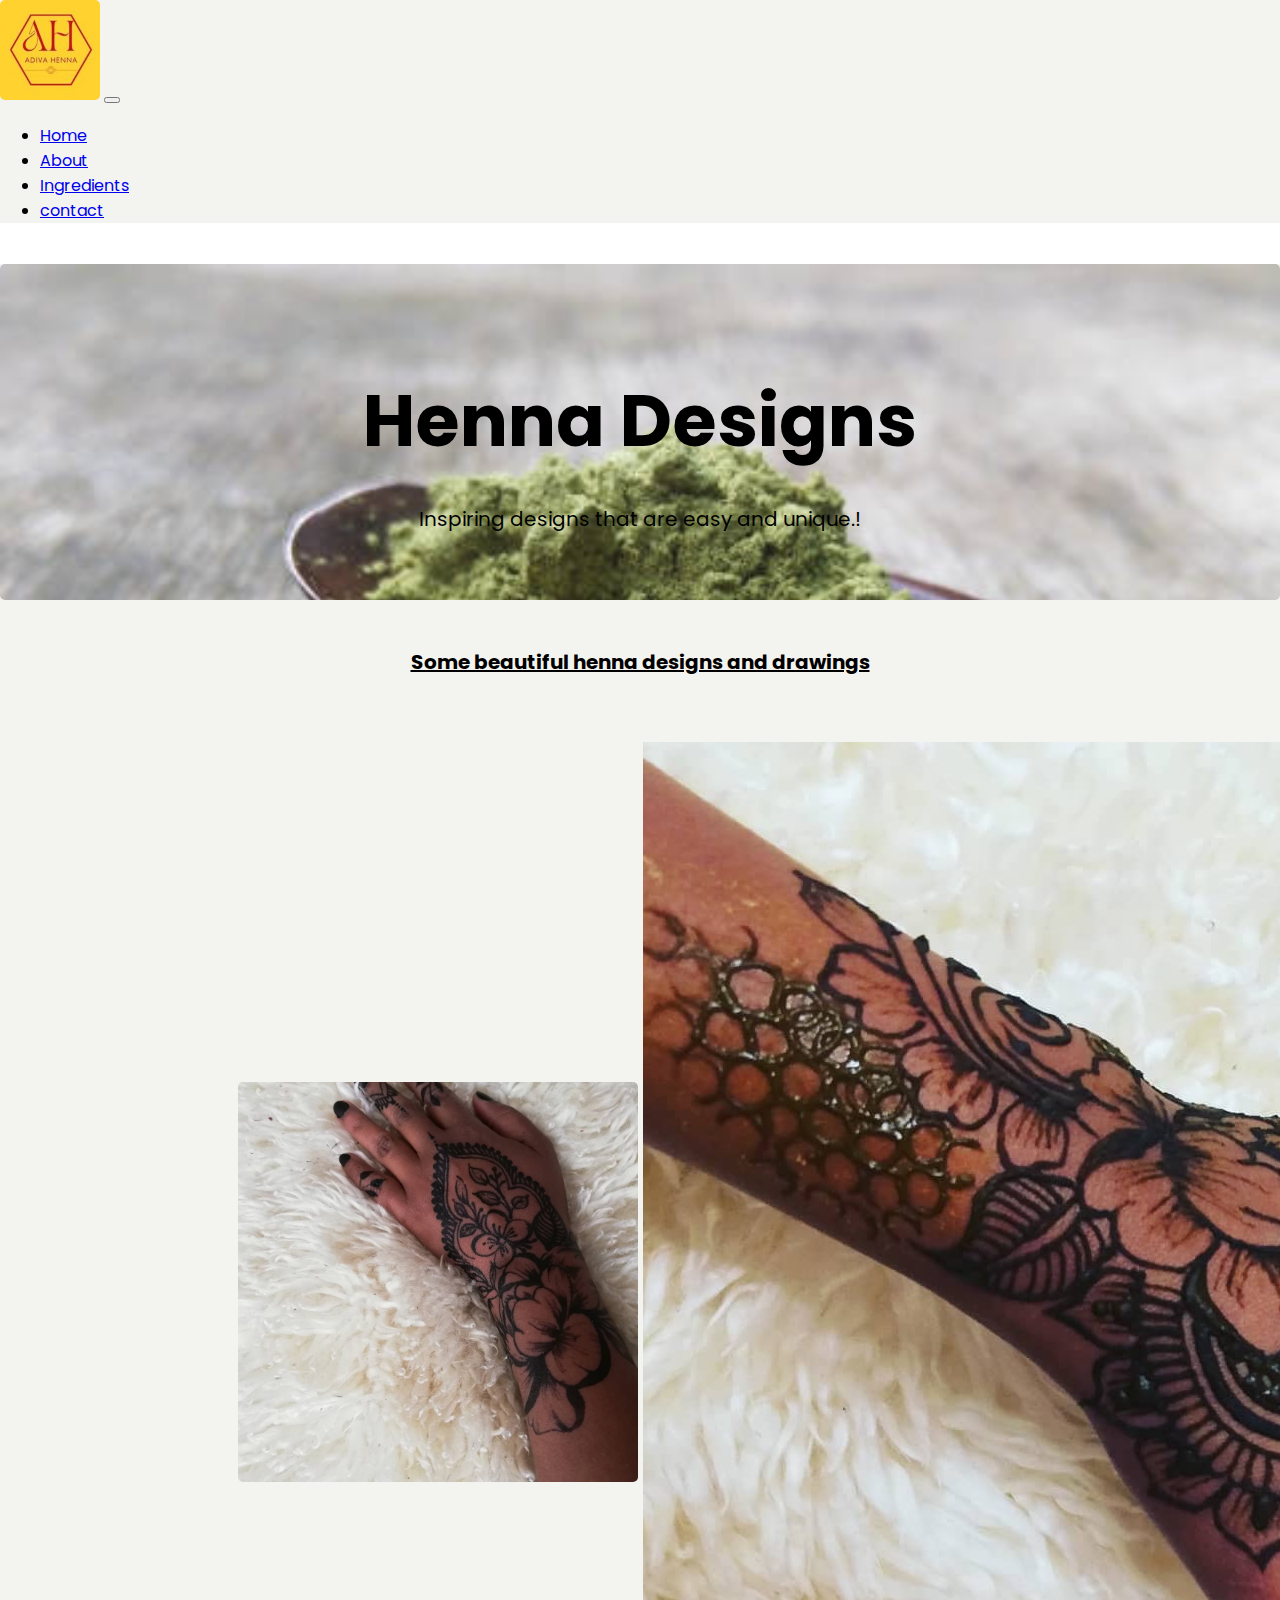
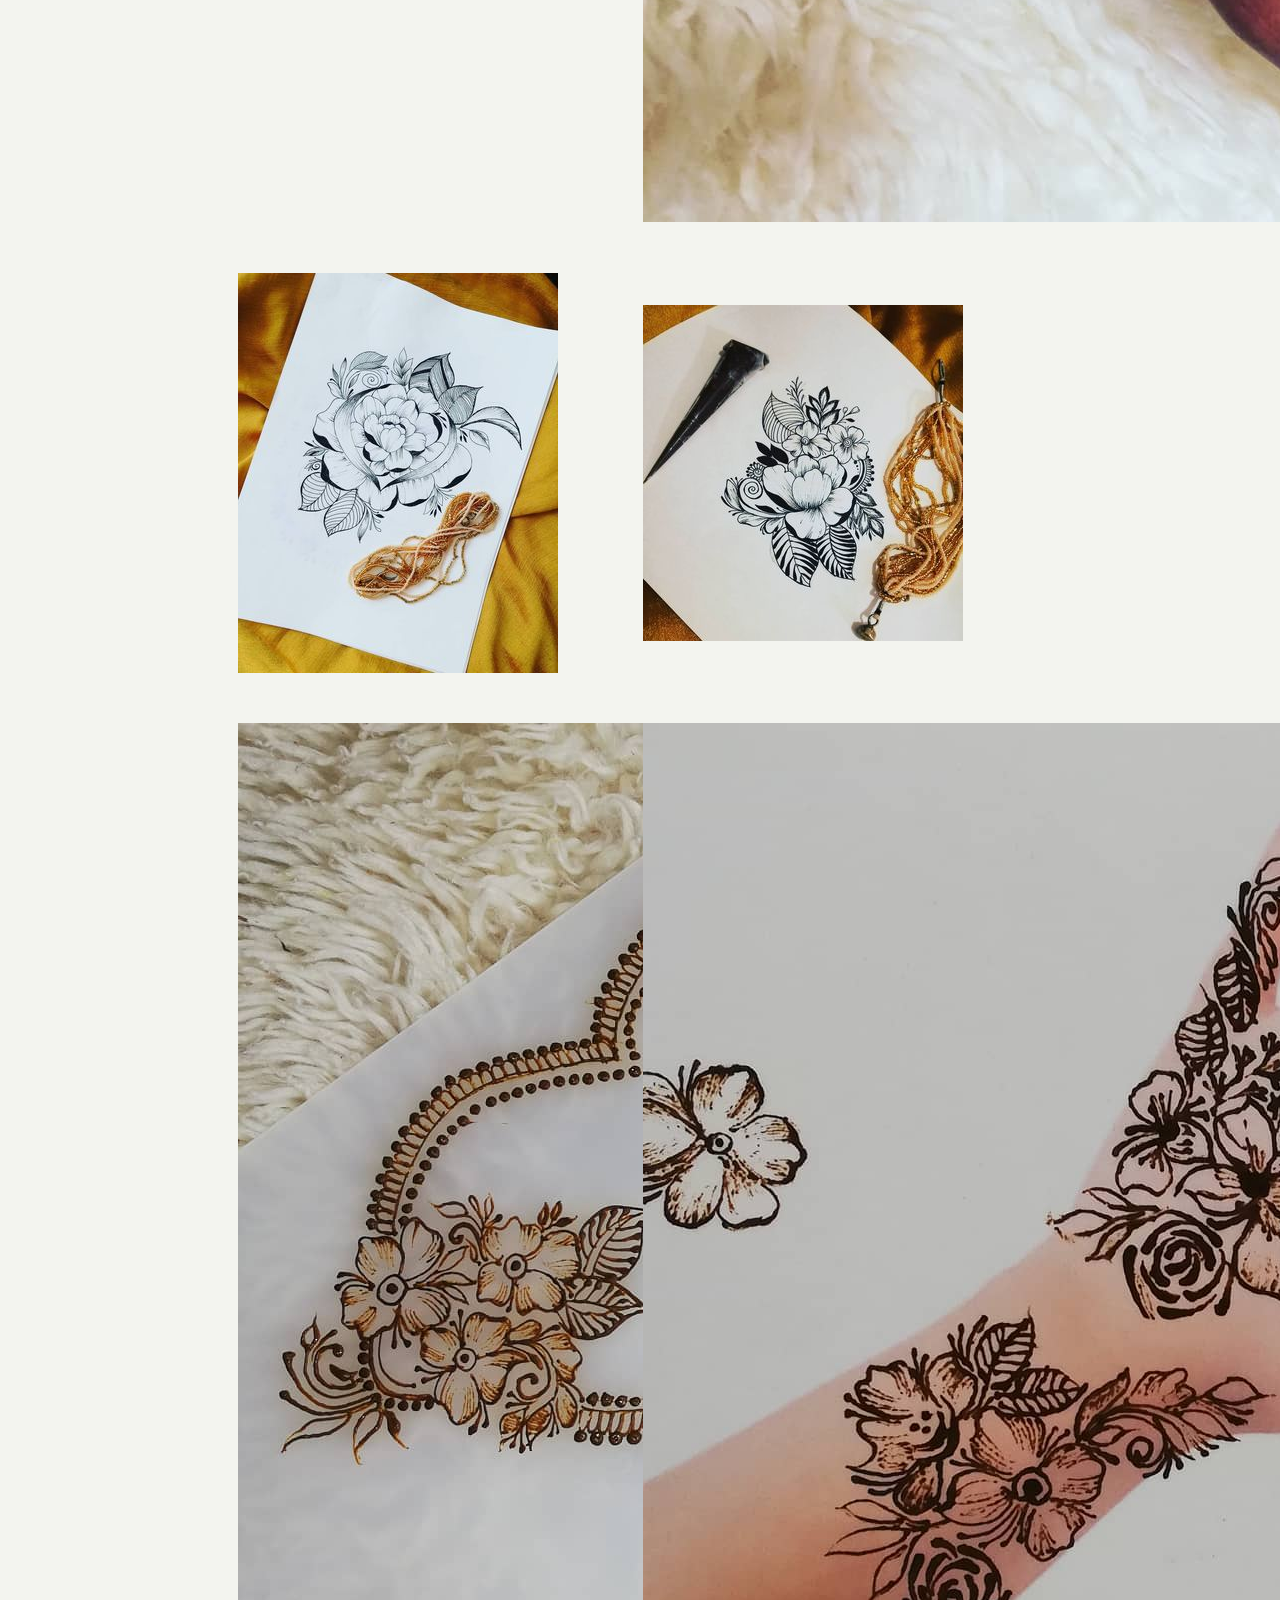
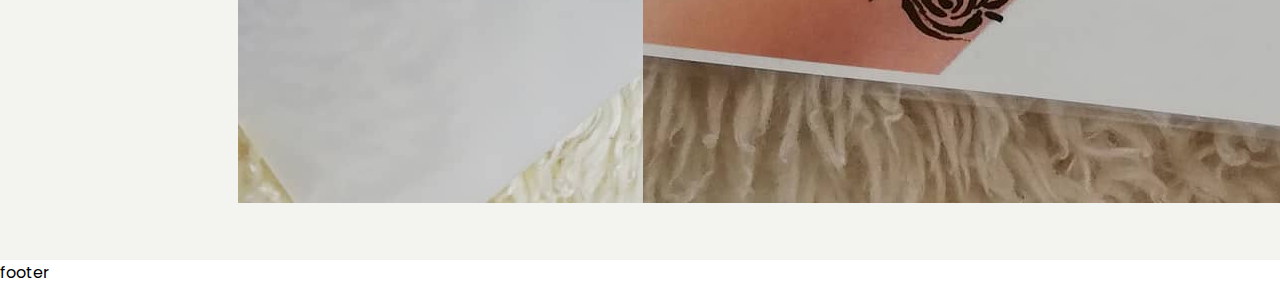
==== index.html @ 43fd9ba5 "added css" ====
<!DOCTYPE html>
<html lang="en">
  <head>
    <meta charset="UTF-8" />
    <meta name="description" content="Adiva Henna, henna artist." />
    <title>Hayat Ahmed henna_hayat</title>
    <link
      href="https://cdn.jsdelivr.net/npm/bootstrap@5.3.2/dist/css/bootstrap.min.css"
      rel="stylesheet"
      integrity="sha384-T3c6CoIi6uLrA9TneNEoa7RxnatzjcDSCmG1MXxSR1GAsXEV/Dwwykc2MPK8M2HN"
      crossorigin="anonymous"
    />
    <script
      src="https://cdn.jsdelivr.net/npm/bootstrap@5.3.2/dist/js/bootstrap.bundle.min.js"
      integrity="sha384-C6RzsynM9kWDrMNeT87bh95OGNyZPhcTNXj1NW7RuBCsyN/o0jlpcV8Qyq46cDfL"
      crossorigin="anonymous"
    ></script>
    <link rel="preconnect" href="https://fonts.googleapis.com" />
    <link rel="preconnect" href="https://fonts.gstatic.com" crossorigin />
    <link
      href="https://fonts.googleapis.com/css2?family=Playfair+Display:wght@700&family=Poppins:wght@500;700&display=swap"
      rel="stylesheet"
    />
    <link rel="stylesheet" href="styles/project.css" />
  </head>

  <body>
    <nav class="navbar navbar-expand-lg navbar-green">
      <div class="container-fluid">
        <a class="navbar-brand" href="#"
          ><img src="images/logo.jpeg" alt="" class="logo"
        /></a>
        <button
          class="navbar-toggler"
          type="button"
          data-bs-toggle="collapse"
          data-bs-target="#navbarNav"
          aria-controls="navbarNav"
          aria-expanded="false"
          aria-label="Toggle navigation"
        >
          <span class="navbar-toggler-icon"></span>
        </button>
        <div class="collapse navbar-collapse" id="navbarNav">
          <ul class="navbar-nav">
            <li class="nav-item">
              <a class="nav-link active" aria-current="page" href="index.html"
                >Home</a
              >
            </li>
            <li class="nav-item">
              <a class="nav-link" href="about.html">About</a>
            </li>
            <li class="nav-item">
              <a class="nav-link" href="ingredients.html">Ingredients</a>
            </li>
            <li class="nav-item">
              <a class="nav-link" href="contact.html">contact</a>
            </li>
          </ul>
        </div>
      </div>
    </nav>
    <br />
    <div class="container-fluid">
      <div class="plant">
        <h1>Henna Designs</h1>
        <p class="mb-3">Inspiring designs that are easy and unique.!</p>
      </div>
      <h2>Some beautiful henna designs and drawings</h2>
      <div class="row">
        <div class="section">
          <div class="col">
            <h3>
              <img
                src="images/henna-design1.jpeg"
                class="img-fluid rounded shadow-sm p-2 border"
                alt="design-1"
              />
            </h3>
          </div>
          <div class="col-sm-6 mb-3">
            <h3>
              <img
                src="images/henna-design3.jpeg"
                class="img-fluid rounded shadow-sm p-2 border"
                alt="design-2"
              />
            </h3>
          </div>
          <div class="col-sm-6 mb-3">
            <h3>
              <img
                src="images/drawing2.jpeg"
                class="img-fluid rounded shadow-sm p-2 border"
                alt="drawing-2"
              />
            </h3>
          </div>
          <div class="col-sm-6 mb-3">
            <h3>
              <img
                src="images/drawing1.jpeg"
                class="img-fluid rounded shadow-sm p-2 border"
                alt="drawing-1"
              />
            </h3>
          </div>
          <div class="col-sm-6 mb-3">
            <h3>
              <img
                src="images/henna-design2.jpeg"
                class="img-fluid rounded shadow-sm p-2 border"
                alt="design-2"
              />
            </h3>
          </div>
          <div class="col-sm-6 mb-3">
            <h3>
              <img
                src="images/drawing3.jpeg"
                class="img-fluid rounded shadow-sm p-2 border"
                alt="drawing-3"
              />
            </h3>
          </div>
        </div>
      </div>
    </div>
    <footer>footer</footer>
  </body>
</html>
---- styles/project.css ----
body {
  font-family: "poppins", sans-serif;
  margin: 0px;
  padding: 0px;
  background-color: c;
}
.container-fluid {
  width: 100%;
  height: 100%;
  background-color: rgb(243, 244, 239);
}
h1 {
  color: black;
  font-family: "poppins", sans-serif;
  font-weight: 700px;
  font-size: 72px;
  line-height: 98px;
}

h2 {
  font-family: "poppins", sans-serif;
  font-size: 20px;
  text-align: center;
  text-decoration: underline;
  padding-top: 30px;
}
.plant p {
  font-family: "poppins", sans-serif;
  font-size: 20px;
  font-weight: normal;
  line-height: 2px;
}

.plant {
  background-image: url(../images/henna-powder.jpeg);
  background-repeat: no-repeat;
  background-size: 1440px;
  border-radius: 5px;
  text-align: center;
  padding-top: 60px;
  padding-bottom: 60px;
  width: 100%;
  height: 100%;
}

.section {
  display: grid;
  align-items: center;
  justify-content: center;
  padding-top: 30px;
  padding-bottom: 30px;
  grid-gap: 5px;
  grid-template-columns: 400px 400px;
}
.section .col {
  grid-gap: 5px;
}

.section .col img {
  width: 100%;
  height: 100%;
  background-size: cover;
  border-radius: 5px;
}
.logo {
  max-width: 100px;
  border-radius: 5px;
}
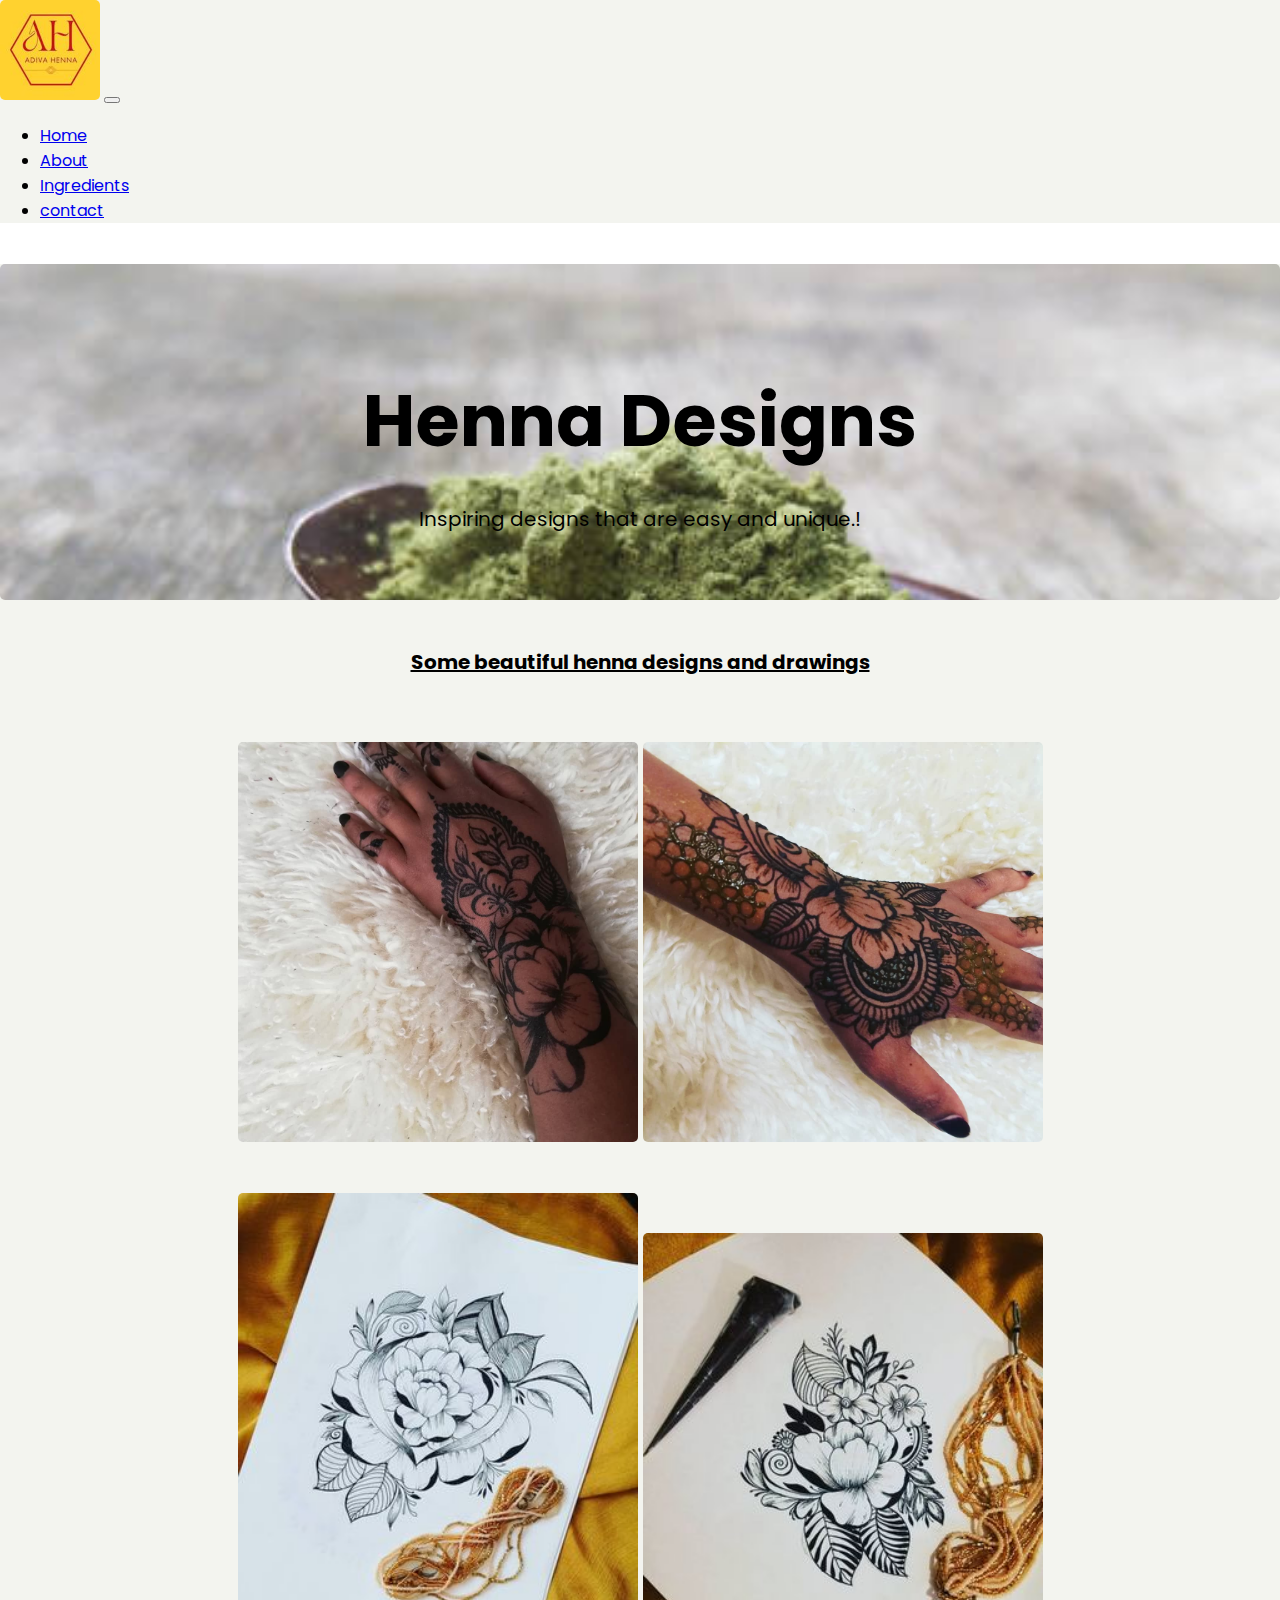
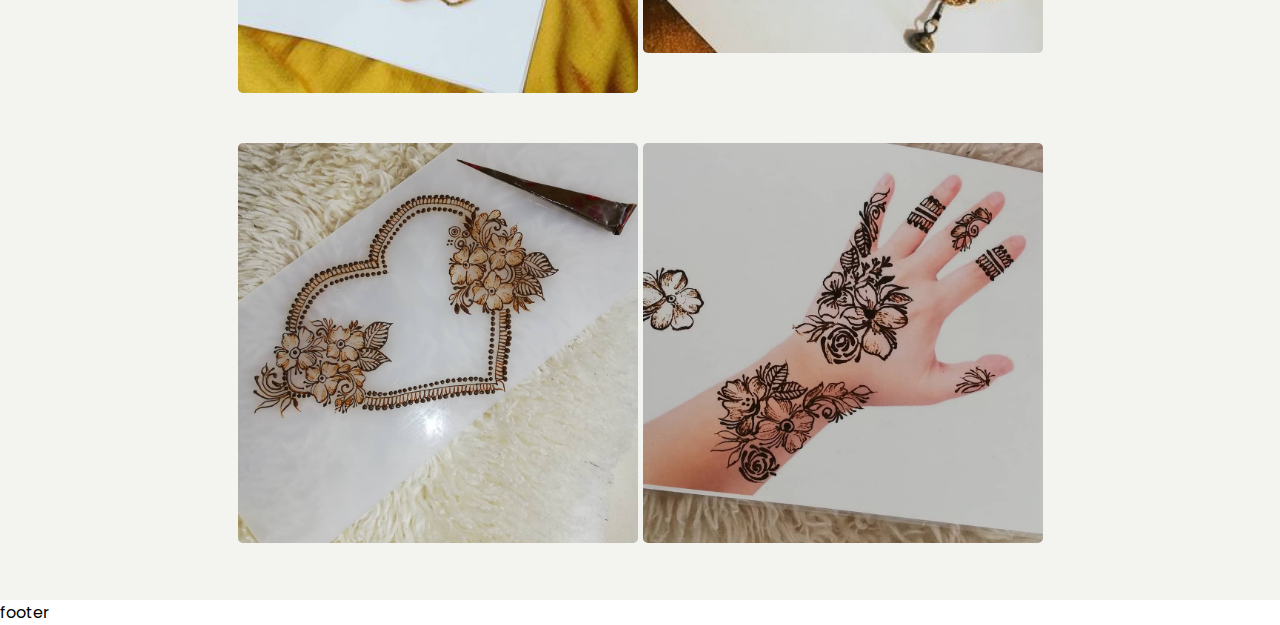
==== commit 37a227b1: "Added image in contact html file" ====
--- a/index.html
+++ b/index.html
@@ -79,7 +79,7 @@
               />
             </h3>
           </div>
-          <div class="col-sm-6 mb-3">
+          <div class="col">
             <h3>
               <img
                 src="images/henna-design3.jpeg"
@@ -88,7 +88,7 @@
               />
             </h3>
           </div>
-          <div class="col-sm-6 mb-3">
+          <div class="col">
             <h3>
               <img
                 src="images/drawing2.jpeg"
@@ -97,7 +97,7 @@
               />
             </h3>
           </div>
-          <div class="col-sm-6 mb-3">
+          <div class="col">
             <h3>
               <img
                 src="images/drawing1.jpeg"
@@ -106,7 +106,7 @@
               />
             </h3>
           </div>
-          <div class="col-sm-6 mb-3">
+          <div class="col">
             <h3>
               <img
                 src="images/henna-design2.jpeg"
@@ -115,7 +115,7 @@
               />
             </h3>
           </div>
-          <div class="col-sm-6 mb-3">
+          <div class="col">
             <h3>
               <img
                 src="images/drawing3.jpeg"
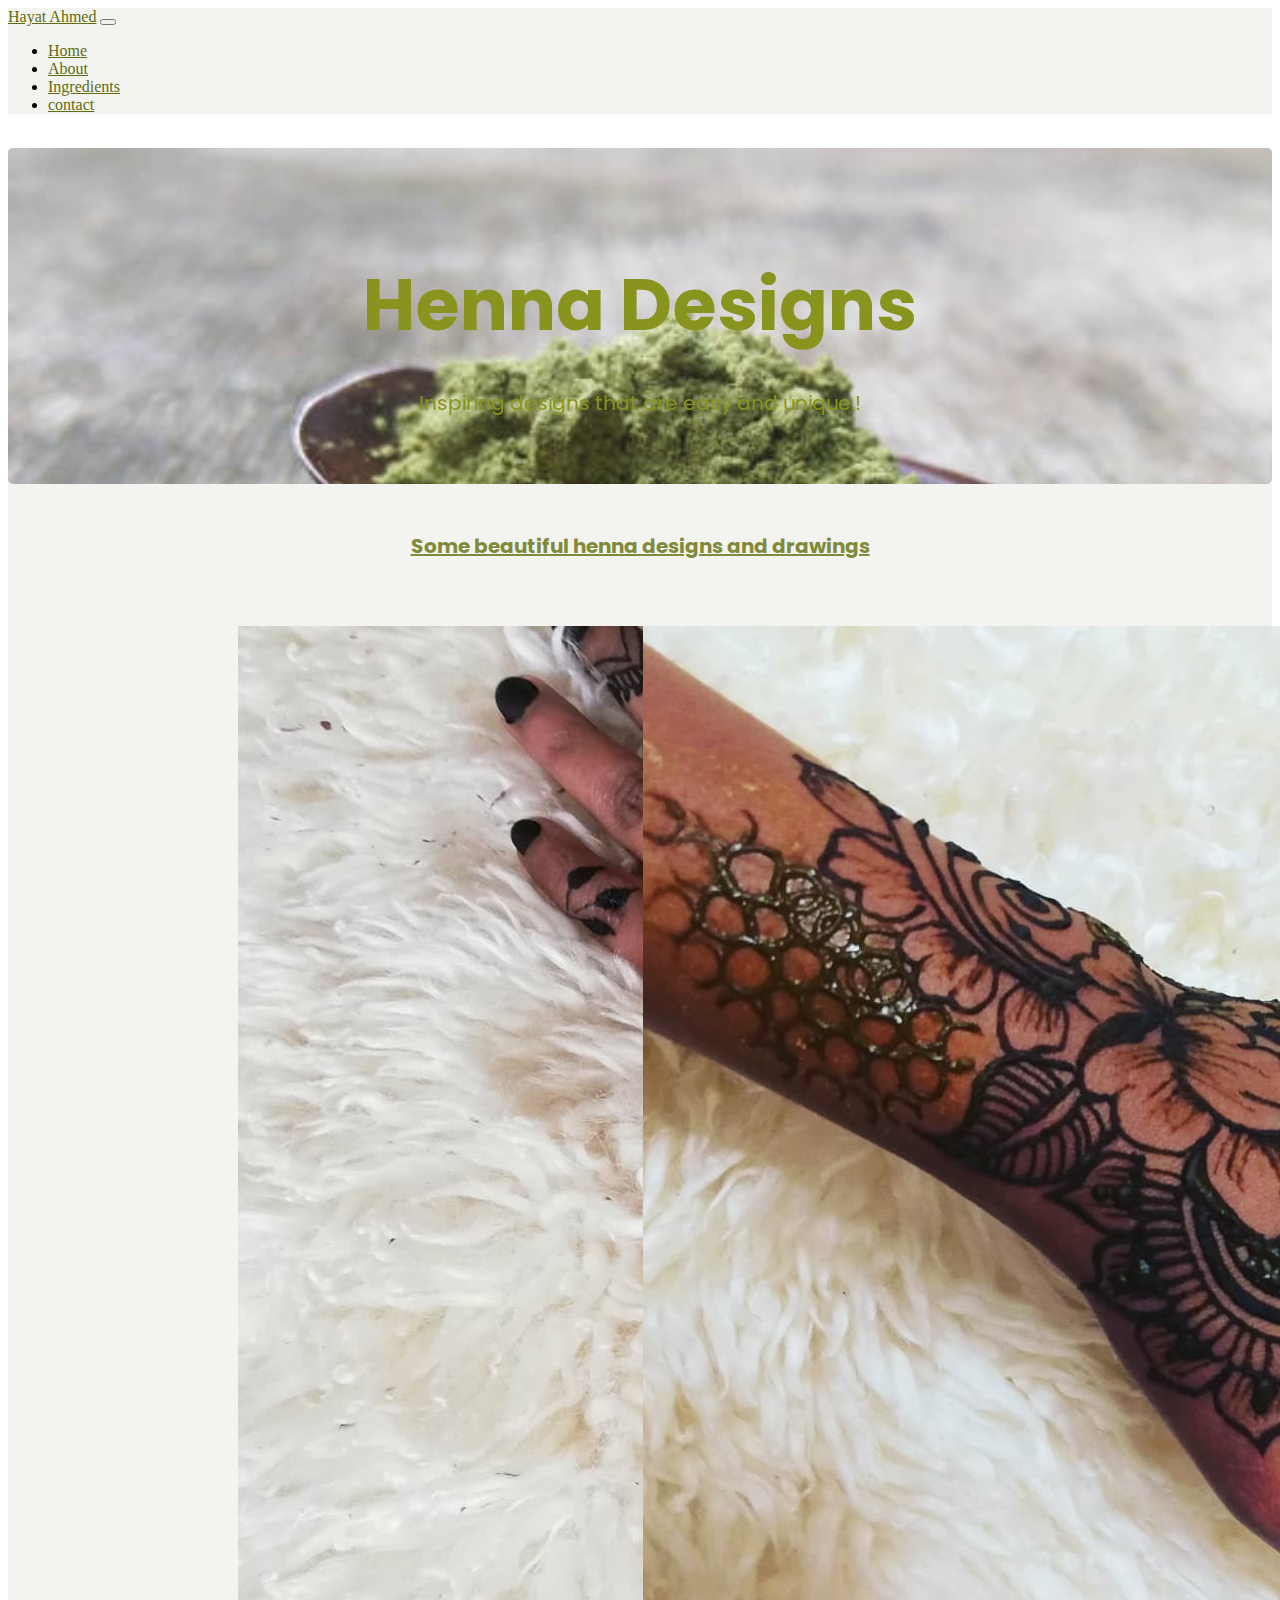
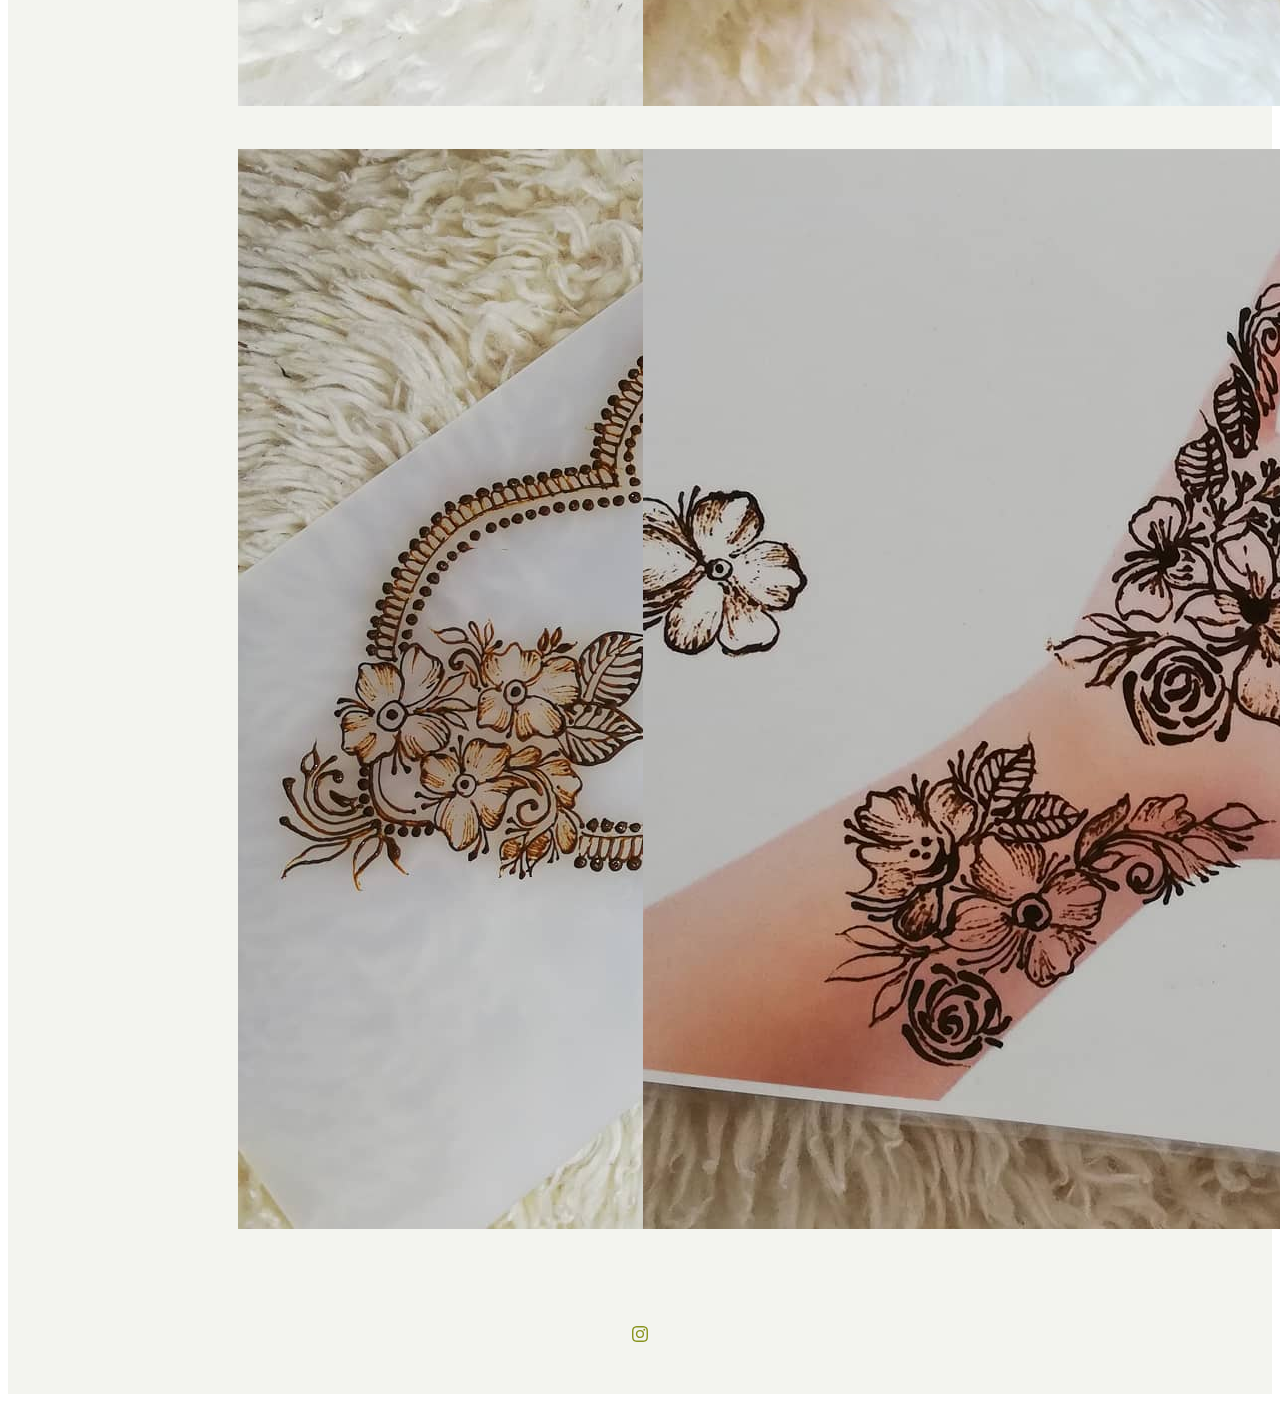
==== commit b3c2ee39: "Added some content and icon. deleted the logo" ====
--- a/index.html
+++ b/index.html
@@ -2,7 +2,7 @@
 <html lang="en">
   <head>
     <meta charset="UTF-8" />
-    <meta name="description" content="Adiva Henna, henna artist." />
+    <meta name="description" content="henna_hayat, henna artist." />
     <title>Hayat Ahmed henna_hayat</title>
     <link
       href="https://cdn.jsdelivr.net/npm/bootstrap@5.3.2/dist/css/bootstrap.min.css"
@@ -25,11 +25,9 @@
   </head>
 
   <body>
-    <nav class="navbar navbar-expand-lg navbar-green">
+    <nav class="navbar navbar-expand-lg bg-body-tertiary">
       <div class="container-fluid">
-        <a class="navbar-brand" href="#"
-          ><img src="images/logo.jpeg" alt="" class="logo"
-        /></a>
+        <a class="navbar-brand text-#606c11" href="#">Hayat Ahmed</a>
         <button
           class="navbar-toggler"
           type="button"
@@ -44,7 +42,10 @@
         <div class="collapse navbar-collapse" id="navbarNav">
           <ul class="navbar-nav">
             <li class="nav-item">
-              <a class="nav-link active" aria-current="page" href="index.html"
+              <a
+                class="nav-link active text-#606c11"
+                aria-current="page"
+                href="index.html"
                 >Home</a
               >
             </li>
@@ -88,24 +89,7 @@
               />
             </h3>
           </div>
-          <div class="col">
-            <h3>
-              <img
-                src="images/drawing2.jpeg"
-                class="img-fluid rounded shadow-sm p-2 border"
-                alt="drawing-2"
-              />
-            </h3>
-          </div>
-          <div class="col">
-            <h3>
-              <img
-                src="images/drawing1.jpeg"
-                class="img-fluid rounded shadow-sm p-2 border"
-                alt="drawing-1"
-              />
-            </h3>
-          </div>
+
           <div class="col">
             <h3>
               <img
@@ -127,6 +111,19 @@
         </div>
       </div>
     </div>
-    <footer>footer</footer>
+    <footer>
+      <svg
+        xmlns="http://www.w3.org/2000/svg"
+        width="16"
+        height="16"
+        fill="currentColor"
+        class="bi bi-instagram"
+        viewBox="0 0 16 16"
+      >
+        <path
+          d="M8 0C5.829 0 5.556.01 4.703.048 3.85.088 3.269.222 2.76.42a3.917 3.917 0 0 0-1.417.923A3.927 3.927 0 0 0 .42 2.76C.222 3.268.087 3.85.048 4.7.01 5.555 0 5.827 0 8.001c0 2.172.01 2.444.048 3.297.04.852.174 1.433.372 1.942.205.526.478.972.923 1.417.444.445.89.719 1.416.923.51.198 1.09.333 1.942.372C5.555 15.99 5.827 16 8 16s2.444-.01 3.298-.048c.851-.04 1.434-.174 1.943-.372a3.916 3.916 0 0 0 1.416-.923c.445-.445.718-.891.923-1.417.197-.509.332-1.09.372-1.942C15.99 10.445 16 10.173 16 8s-.01-2.445-.048-3.299c-.04-.851-.175-1.433-.372-1.941a3.926 3.926 0 0 0-.923-1.417A3.911 3.911 0 0 0 13.24.42c-.51-.198-1.092-.333-1.943-.372C10.443.01 10.172 0 7.998 0h.003zm-.717 1.442h.718c2.136 0 2.389.007 3.232.046.78.035 1.204.166 1.486.275.373.145.64.319.92.599.28.28.453.546.598.92.11.281.24.705.275 1.485.039.843.047 1.096.047 3.231s-.008 2.389-.047 3.232c-.035.78-.166 1.203-.275 1.485a2.47 2.47 0 0 1-.599.919c-.28.28-.546.453-.92.598-.28.11-.704.24-1.485.276-.843.038-1.096.047-3.232.047s-2.39-.009-3.233-.047c-.78-.036-1.203-.166-1.485-.276a2.478 2.478 0 0 1-.92-.598 2.48 2.48 0 0 1-.6-.92c-.109-.281-.24-.705-.275-1.485-.038-.843-.046-1.096-.046-3.233 0-2.136.008-2.388.046-3.231.036-.78.166-1.204.276-1.486.145-.373.319-.64.599-.92.28-.28.546-.453.92-.598.282-.11.705-.24 1.485-.276.738-.034 1.024-.044 2.515-.045v.002zm4.988 1.328a.96.96 0 1 0 0 1.92.96.96 0 0 0 0-1.92zm-4.27 1.122a4.109 4.109 0 1 0 0 8.217 4.109 4.109 0 0 0 0-8.217zm0 1.441a2.667 2.667 0 1 1 0 5.334 2.667 2.667 0 0 1 0-5.334"
+        />
+      </svg>
+    </footer>
   </body>
 </html>
--- a/styles/project.css
+++ b/styles/project.css
@@ -1,16 +1,10 @@
-body {
-  font-family: "poppins", sans-serif;
-  margin: 0px;
-  padding: 0px;
-  background-color: c;
-}
 .container-fluid {
   width: 100%;
   height: 100%;
   background-color: rgb(243, 244, 239);
 }
 h1 {
-  color: black;
+  color: #88941e;
   font-family: "poppins", sans-serif;
   font-weight: 700px;
   font-size: 72px;
@@ -23,12 +17,14 @@
   text-align: center;
   text-decoration: underline;
   padding-top: 30px;
+  color: #808a3b;
 }
 .plant p {
   font-family: "poppins", sans-serif;
   font-size: 20px;
   font-weight: normal;
   line-height: 2px;
+  color: #88941e;
 }
 
 .plant {
@@ -56,13 +52,89 @@
   grid-gap: 5px;
 }
 
-.section .col img {
-  width: 100%;
-  height: 100%;
-  background-size: cover;
-  border-radius: 5px;
+.contact {
+  text-align: center;
+  padding-top: 40px;
+  padding-bottom: 40px;
 }
-.logo {
-  max-width: 100px;
-  border-radius: 5px;
+
+.natural {
+  text-align: center;
+  font-size: 72px;
+  font-weight: 500;
+  font-family: "poppins", sans-serif;
+  line-height: 98px;
 }
+.card {
+  margin: 0 auto;
+  font-family: "poppins", sans-serif;
+}
+.card-title {
+  font-size: 44px;
+  font-weight: 300;
+  color: #606c11;
+  text-align: center;
+  margin-top: 30px;
+  margin-bottom: 30px;
+}
+.card-text {
+  font-size: 13px;
+}
+
+.card-text:last-child {
+  color: #88941e;
+}
+.img-fluid {
+  margin: auto;
+  display: block;
+}
+p {
+  color: #88941e;
+  margin-top: 10px;
+  text-align: center;
+}
+
+.navbar-toggler-icon {
+  color: #606c11;
+}
+.navbar-brand {
+  color: #606c11;
+}
+.navbar-nav .nav-link.active {
+  color: #606c11;
+}
+.email-link {
+  display: flex;
+  justify-content: center;
+  font-size: 28px;
+  text-decoration: none;
+  color: #f28f92;
+}
+
+footer {
+  background-color: rgb(243, 244, 239);
+  padding: 3em;
+  grid-column: 1 / -1;
+  color: #88941e;
+  text-align: center;
+}
+.nav-link {
+  color: #606c11;
+  font-weight: 20px;
+}
+
+@media (max-width: 800px) {
+  h1,
+  h2,
+  h3,
+  p {
+    text-align: center;
+  }
+  p {
+    font-size: 14px;
+  }
+  image {
+    display: block;
+    margin: 0 auto;
+  }
+}
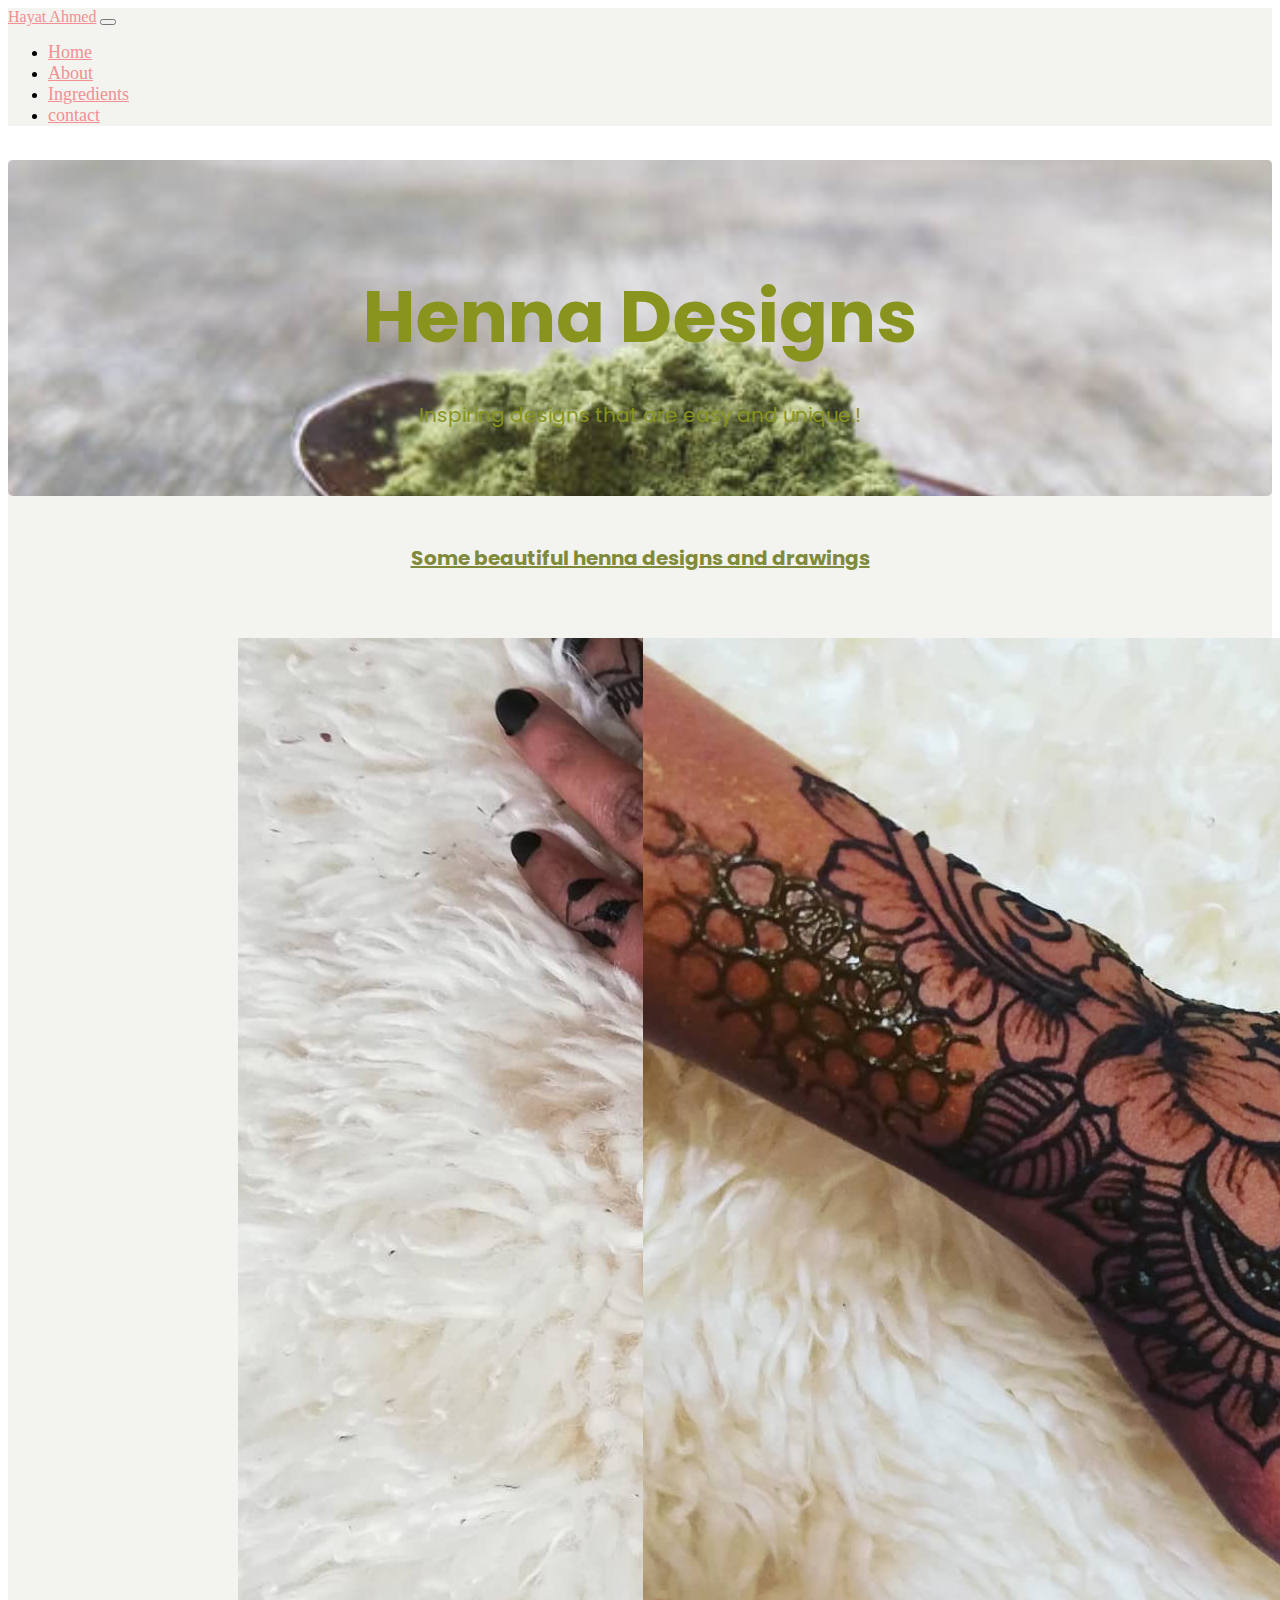
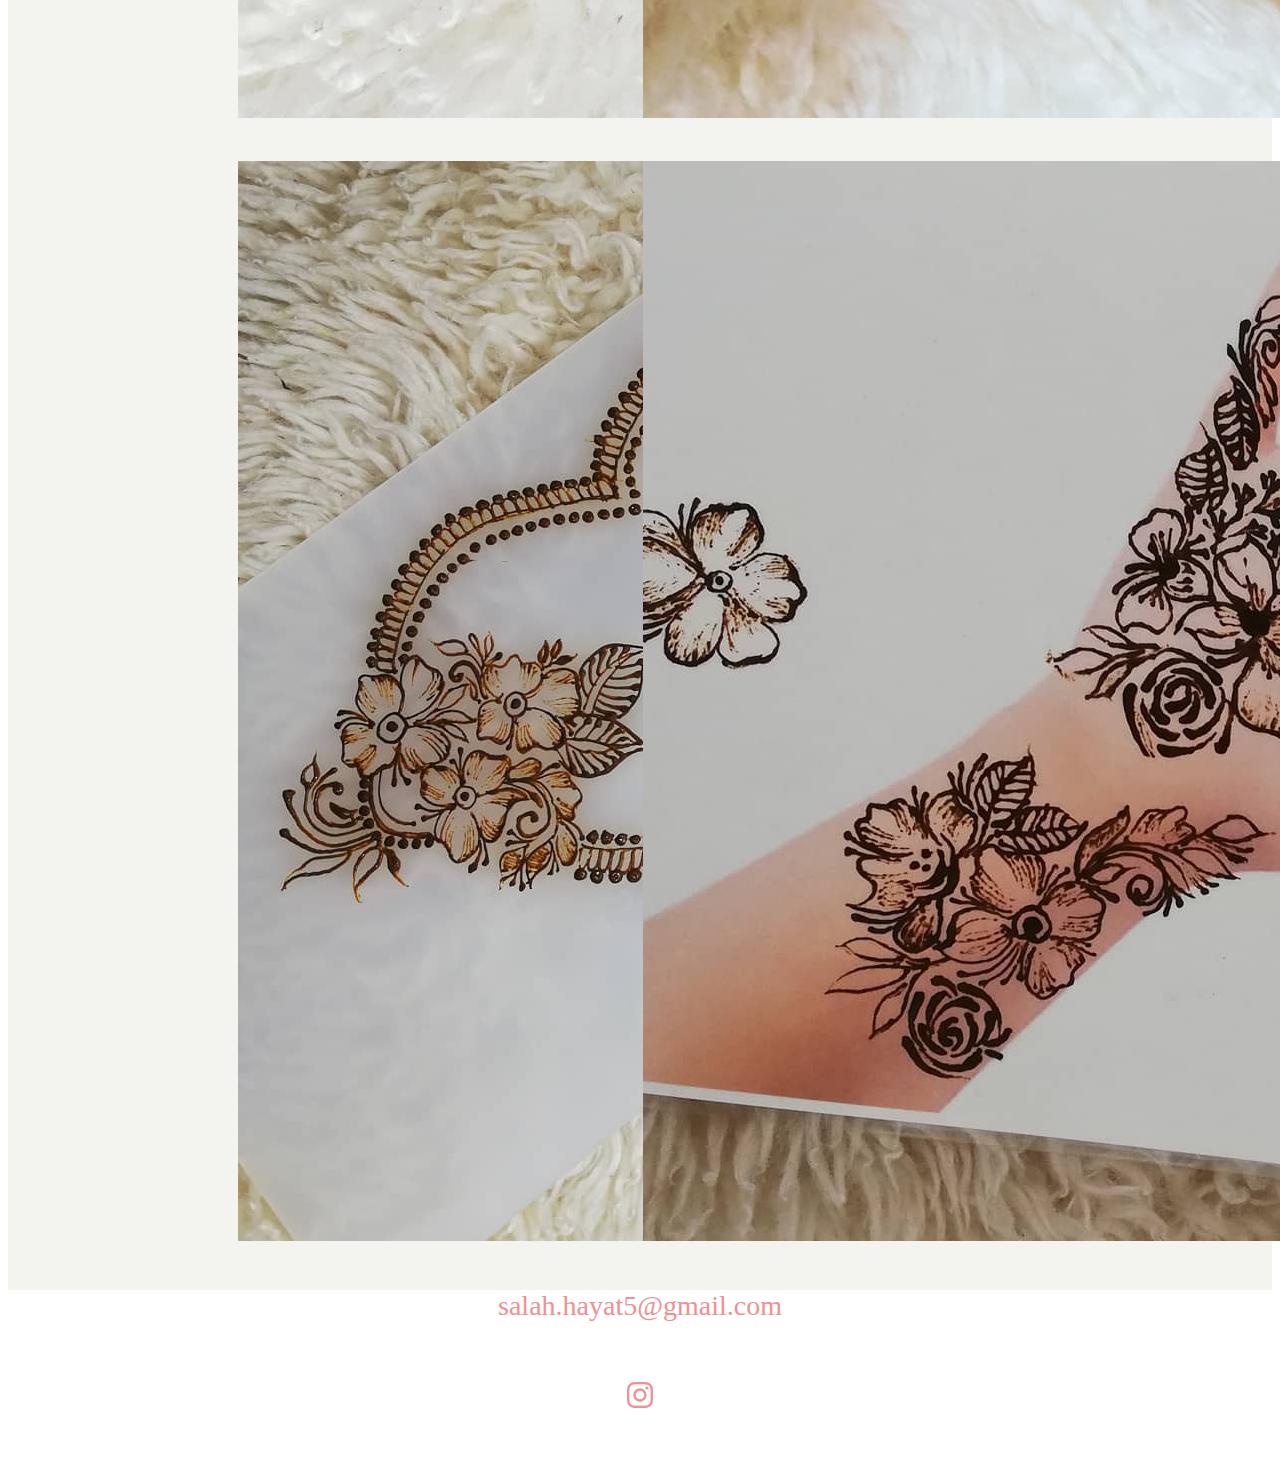
==== commit de1b5bd4: "changed footer and navbar color" ====
--- a/index.html
+++ b/index.html
@@ -111,11 +111,19 @@
         </div>
       </div>
     </div>
-    <footer>
+    <div>
+      <footer>
+       <div class="d-flex justify-content-center">
+      
+      <a href="mailto:salah.hayat5@gmail.com" class="email-link">
+        salah.hayat5@gmail.com
+      </a>
+    </div>
+    <div class="social-links d-flex justify-content-center">
       <svg
         xmlns="http://www.w3.org/2000/svg"
-        width="16"
-        height="16"
+        width="26"
+        height="26"
         fill="currentColor"
         class="bi bi-instagram"
         viewBox="0 0 16 16"
@@ -124,6 +132,7 @@
           d="M8 0C5.829 0 5.556.01 4.703.048 3.85.088 3.269.222 2.76.42a3.917 3.917 0 0 0-1.417.923A3.927 3.927 0 0 0 .42 2.76C.222 3.268.087 3.85.048 4.7.01 5.555 0 5.827 0 8.001c0 2.172.01 2.444.048 3.297.04.852.174 1.433.372 1.942.205.526.478.972.923 1.417.444.445.89.719 1.416.923.51.198 1.09.333 1.942.372C5.555 15.99 5.827 16 8 16s2.444-.01 3.298-.048c.851-.04 1.434-.174 1.943-.372a3.916 3.916 0 0 0 1.416-.923c.445-.445.718-.891.923-1.417.197-.509.332-1.09.372-1.942C15.99 10.445 16 10.173 16 8s-.01-2.445-.048-3.299c-.04-.851-.175-1.433-.372-1.941a3.926 3.926 0 0 0-.923-1.417A3.911 3.911 0 0 0 13.24.42c-.51-.198-1.092-.333-1.943-.372C10.443.01 10.172 0 7.998 0h.003zm-.717 1.442h.718c2.136 0 2.389.007 3.232.046.78.035 1.204.166 1.486.275.373.145.64.319.92.599.28.28.453.546.598.92.11.281.24.705.275 1.485.039.843.047 1.096.047 3.231s-.008 2.389-.047 3.232c-.035.78-.166 1.203-.275 1.485a2.47 2.47 0 0 1-.599.919c-.28.28-.546.453-.92.598-.28.11-.704.24-1.485.276-.843.038-1.096.047-3.232.047s-2.39-.009-3.233-.047c-.78-.036-1.203-.166-1.485-.276a2.478 2.478 0 0 1-.92-.598 2.48 2.48 0 0 1-.6-.92c-.109-.281-.24-.705-.275-1.485-.038-.843-.046-1.096-.046-3.233 0-2.136.008-2.388.046-3.231.036-.78.166-1.204.276-1.486.145-.373.319-.64.599-.92.28-.28.546-.453.92-.598.282-.11.705-.24 1.485-.276.738-.034 1.024-.044 2.515-.045v.002zm4.988 1.328a.96.96 0 1 0 0 1.92.96.96 0 0 0 0-1.92zm-4.27 1.122a4.109 4.109 0 1 0 0 8.217 4.109 4.109 0 0 0 0-8.217zm0 1.441a2.667 2.667 0 1 1 0 5.334 2.667 2.667 0 0 1 0-5.334"
         />
       </svg>
+      </div>
     </footer>
   </body>
 </html>
--- a/styles/project.css
+++ b/styles/project.css
@@ -95,13 +95,17 @@
 }
 
 .navbar-toggler-icon {
-  color: #606c11;
+  color: #f28f92;
 }
 .navbar-brand {
-  color: #606c11;
+  color: #f28f92;
 }
 .navbar-nav .nav-link.active {
-  color: #606c11;
+  color: #f28f92;
+}
+.nav-link {
+  color: #f28f92;
+  font-size: 18px;
 }
 .email-link {
   display: flex;
@@ -111,16 +115,18 @@
   color: #f28f92;
 }
 
-footer {
-  background-color: rgb(243, 244, 239);
-  padding: 3em;
-  grid-column: 1 / -1;
-  color: #88941e;
+.email-link:hover {
+  color: #606c11;
+}
+
+footer .social-links {
+  color: #f28f92;
   text-align: center;
+  margin: 60px 0;
 }
-.nav-link {
+
+footer .social-links:hover {
   color: #606c11;
-  font-weight: 20px;
 }
 
 @media (max-width: 800px) {
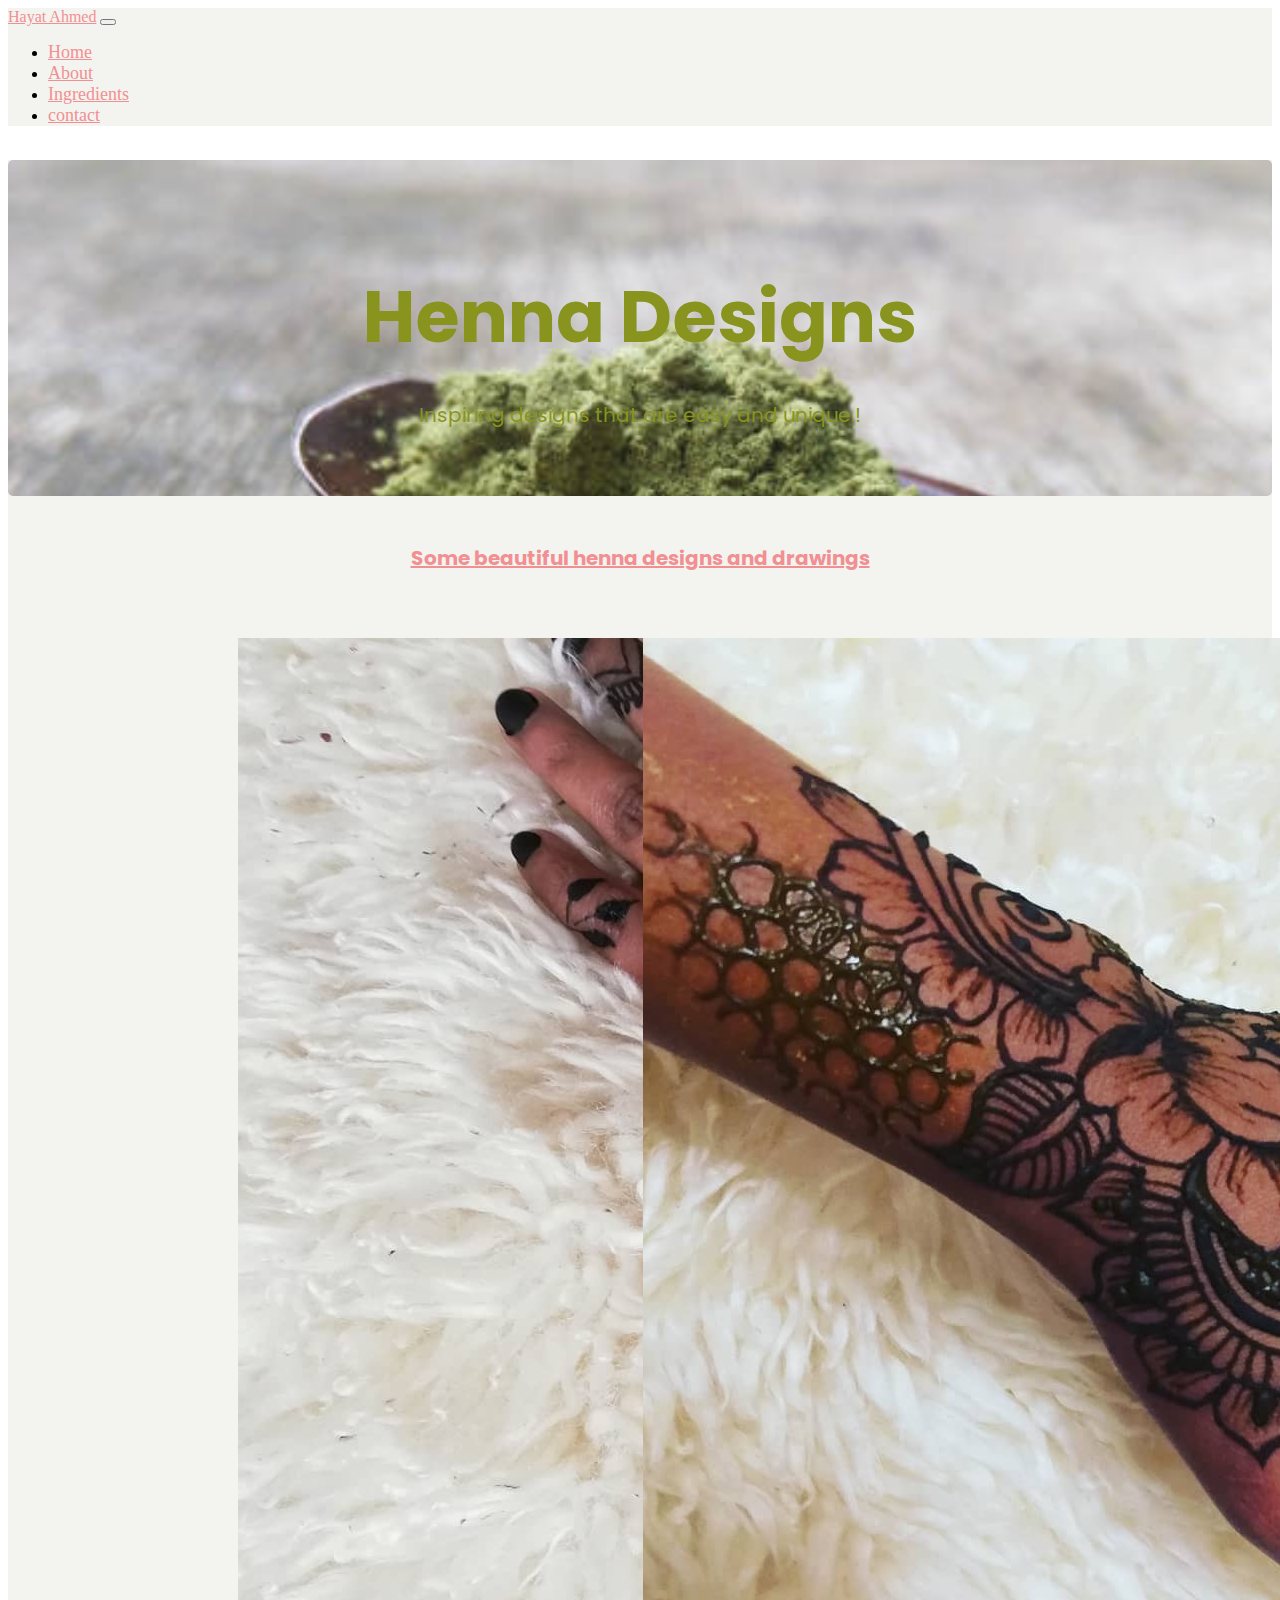
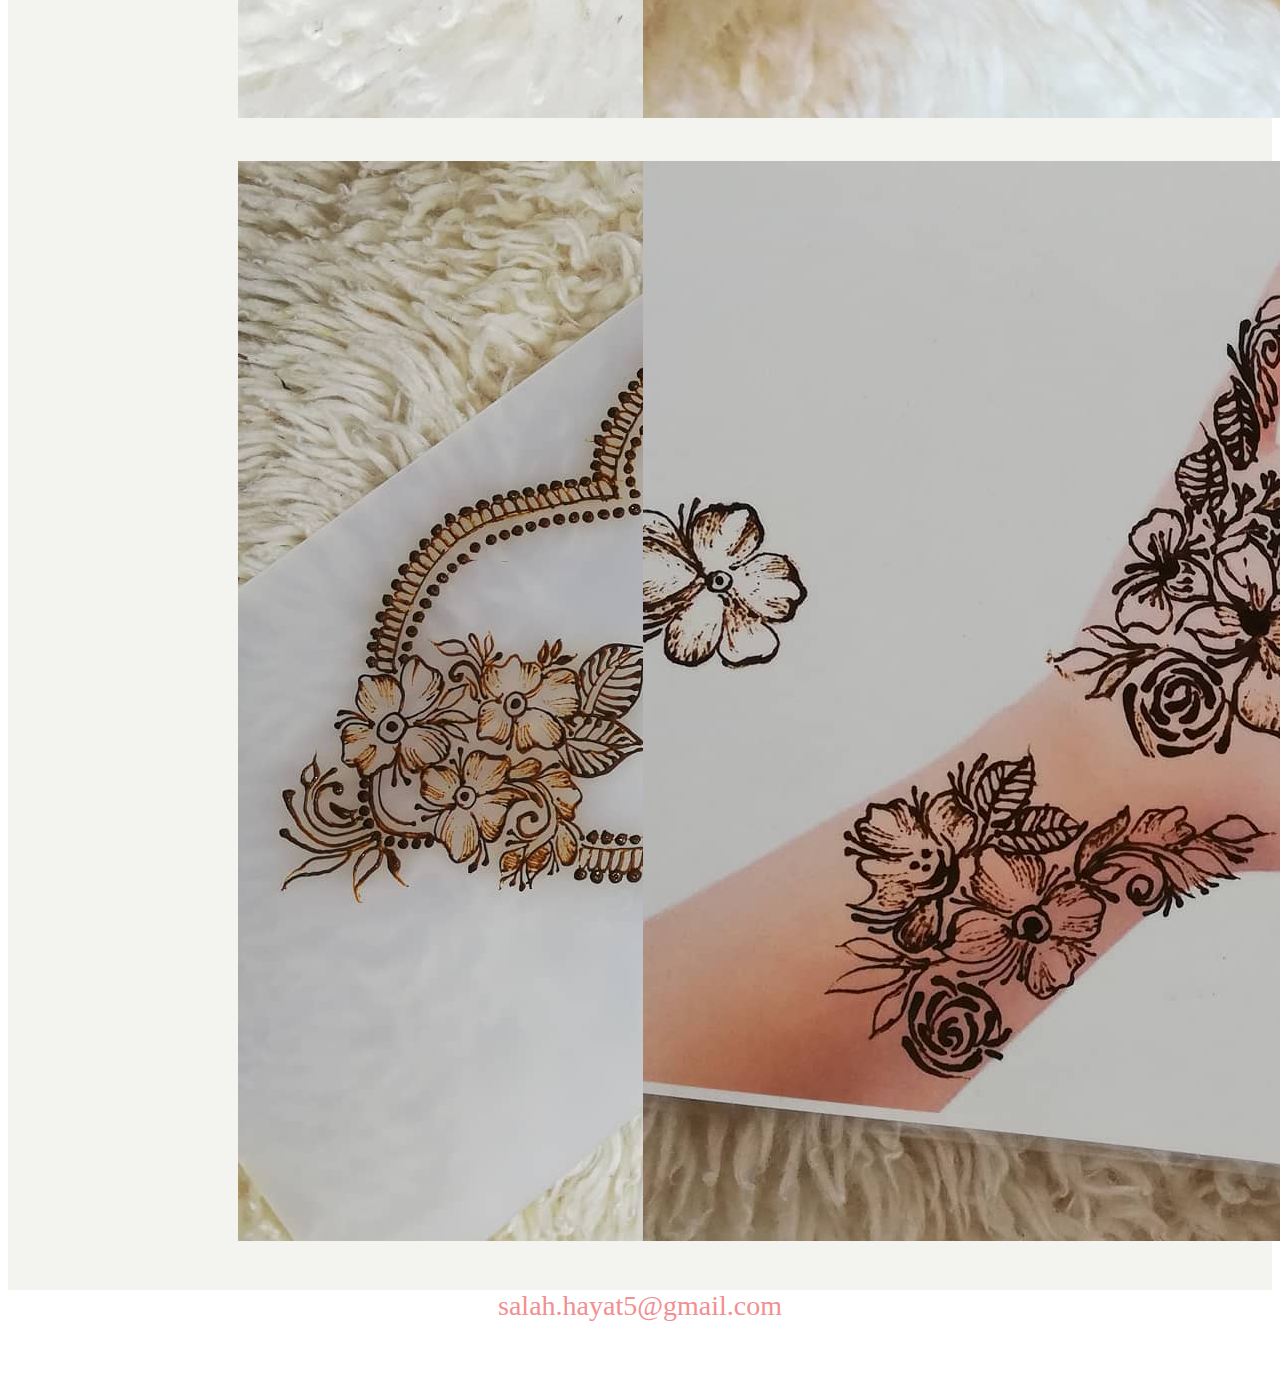
==== commit 36dcbb22: "changed the icon element" ====
--- a/index.html
+++ b/index.html
@@ -120,18 +120,8 @@
       </a>
     </div>
     <div class="social-links d-flex justify-content-center">
-      <svg
-        xmlns="http://www.w3.org/2000/svg"
-        width="26"
-        height="26"
-        fill="currentColor"
-        class="bi bi-instagram"
-        viewBox="0 0 16 16"
-      >
-        <path
-          d="M8 0C5.829 0 5.556.01 4.703.048 3.85.088 3.269.222 2.76.42a3.917 3.917 0 0 0-1.417.923A3.927 3.927 0 0 0 .42 2.76C.222 3.268.087 3.85.048 4.7.01 5.555 0 5.827 0 8.001c0 2.172.01 2.444.048 3.297.04.852.174 1.433.372 1.942.205.526.478.972.923 1.417.444.445.89.719 1.416.923.51.198 1.09.333 1.942.372C5.555 15.99 5.827 16 8 16s2.444-.01 3.298-.048c.851-.04 1.434-.174 1.943-.372a3.916 3.916 0 0 0 1.416-.923c.445-.445.718-.891.923-1.417.197-.509.332-1.09.372-1.942C15.99 10.445 16 10.173 16 8s-.01-2.445-.048-3.299c-.04-.851-.175-1.433-.372-1.941a3.926 3.926 0 0 0-.923-1.417A3.911 3.911 0 0 0 13.24.42c-.51-.198-1.092-.333-1.943-.372C10.443.01 10.172 0 7.998 0h.003zm-.717 1.442h.718c2.136 0 2.389.007 3.232.046.78.035 1.204.166 1.486.275.373.145.64.319.92.599.28.28.453.546.598.92.11.281.24.705.275 1.485.039.843.047 1.096.047 3.231s-.008 2.389-.047 3.232c-.035.78-.166 1.203-.275 1.485a2.47 2.47 0 0 1-.599.919c-.28.28-.546.453-.92.598-.28.11-.704.24-1.485.276-.843.038-1.096.047-3.232.047s-2.39-.009-3.233-.047c-.78-.036-1.203-.166-1.485-.276a2.478 2.478 0 0 1-.92-.598 2.48 2.48 0 0 1-.6-.92c-.109-.281-.24-.705-.275-1.485-.038-.843-.046-1.096-.046-3.233 0-2.136.008-2.388.046-3.231.036-.78.166-1.204.276-1.486.145-.373.319-.64.599-.92.28-.28.546-.453.92-.598.282-.11.705-.24 1.485-.276.738-.034 1.024-.044 2.515-.045v.002zm4.988 1.328a.96.96 0 1 0 0 1.92.96.96 0 0 0 0-1.92zm-4.27 1.122a4.109 4.109 0 1 0 0 8.217 4.109 4.109 0 0 0 0-8.217zm0 1.441a2.667 2.667 0 1 1 0 5.334 2.667 2.667 0 0 1 0-5.334"
-        />
-      </svg>
+      <a href="https://www.instagram.com/henna_hayat" target="_blank">
+        <i class="bi bi-instagram"></i>
       </div>
     </footer>
   </body>
--- a/styles/project.css
+++ b/styles/project.css
@@ -17,7 +17,7 @@
   text-align: center;
   text-decoration: underline;
   padding-top: 30px;
-  color: #808a3b;
+  color: #f28f92;
 }
 .plant p {
   font-family: "poppins", sans-serif;
@@ -56,6 +56,7 @@
   text-align: center;
   padding-top: 40px;
   padding-bottom: 40px;
+  color: #f28f92;
 }
 
 .natural {
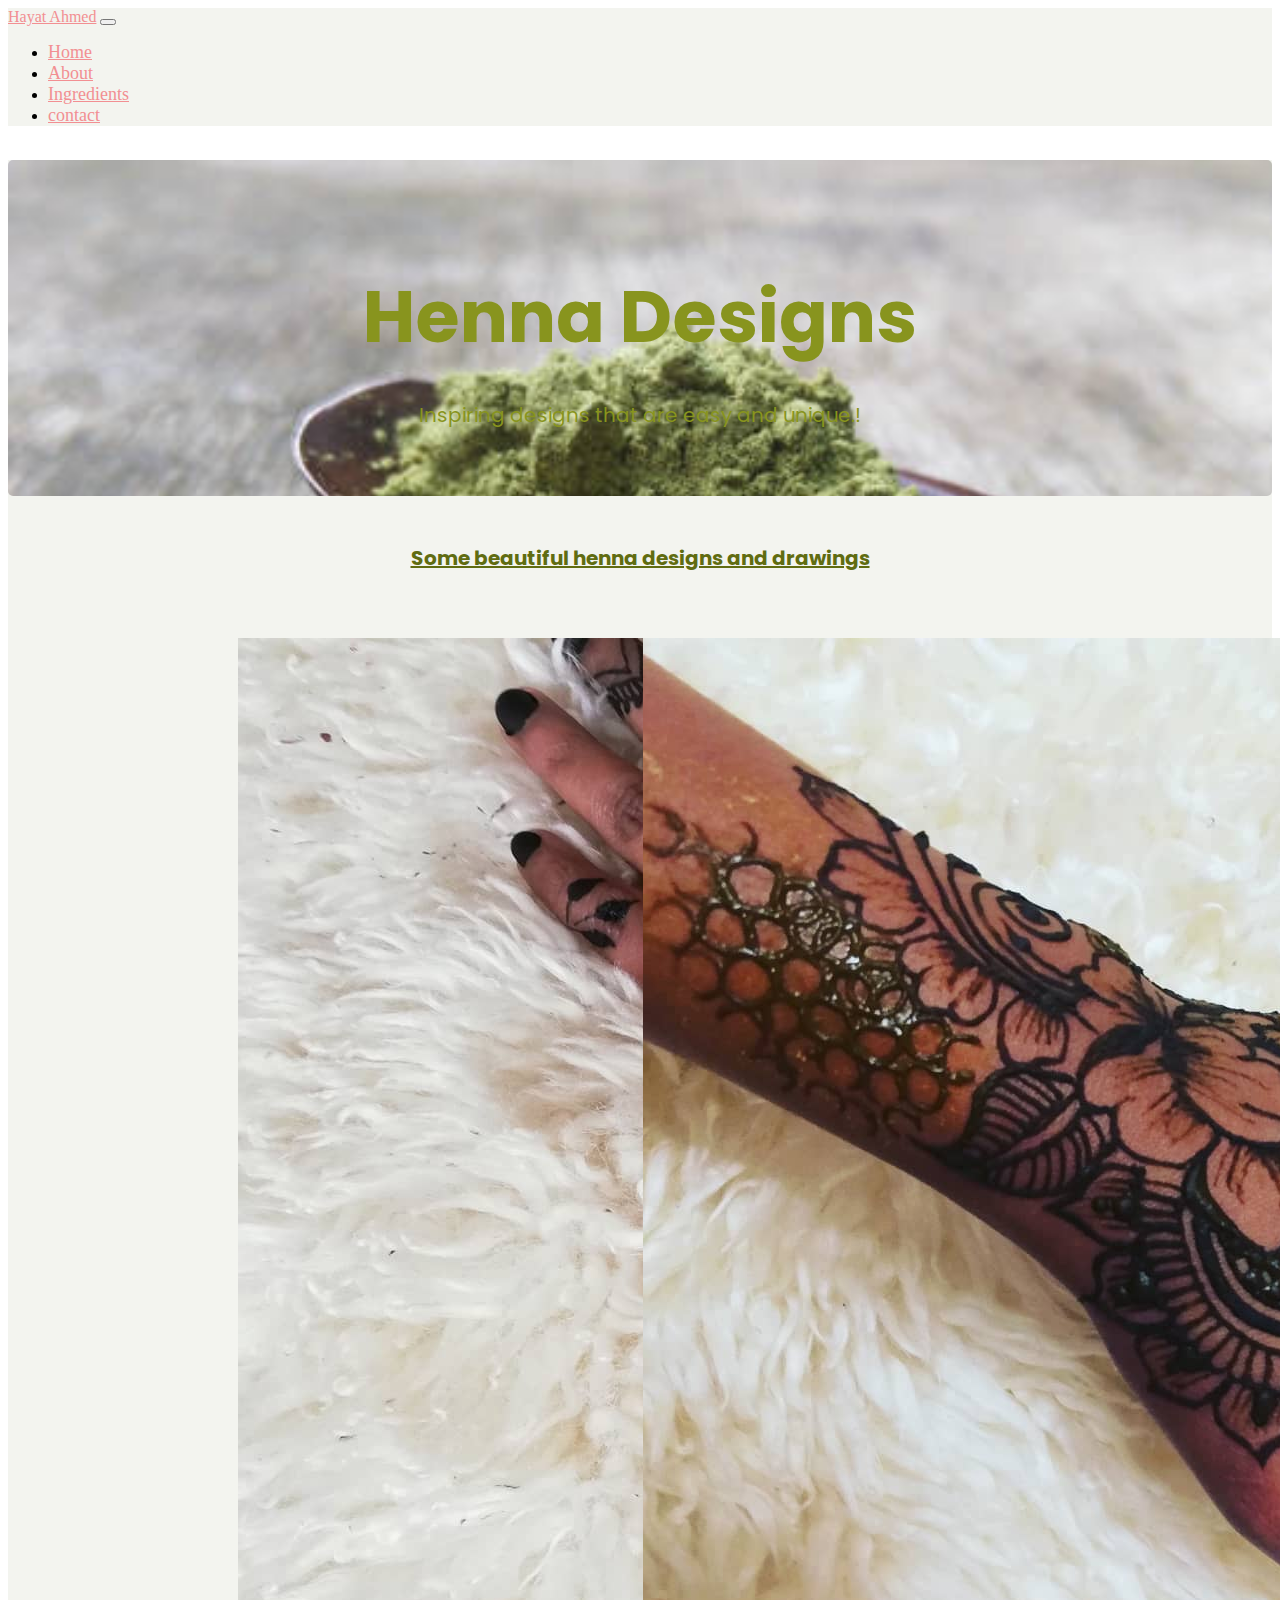
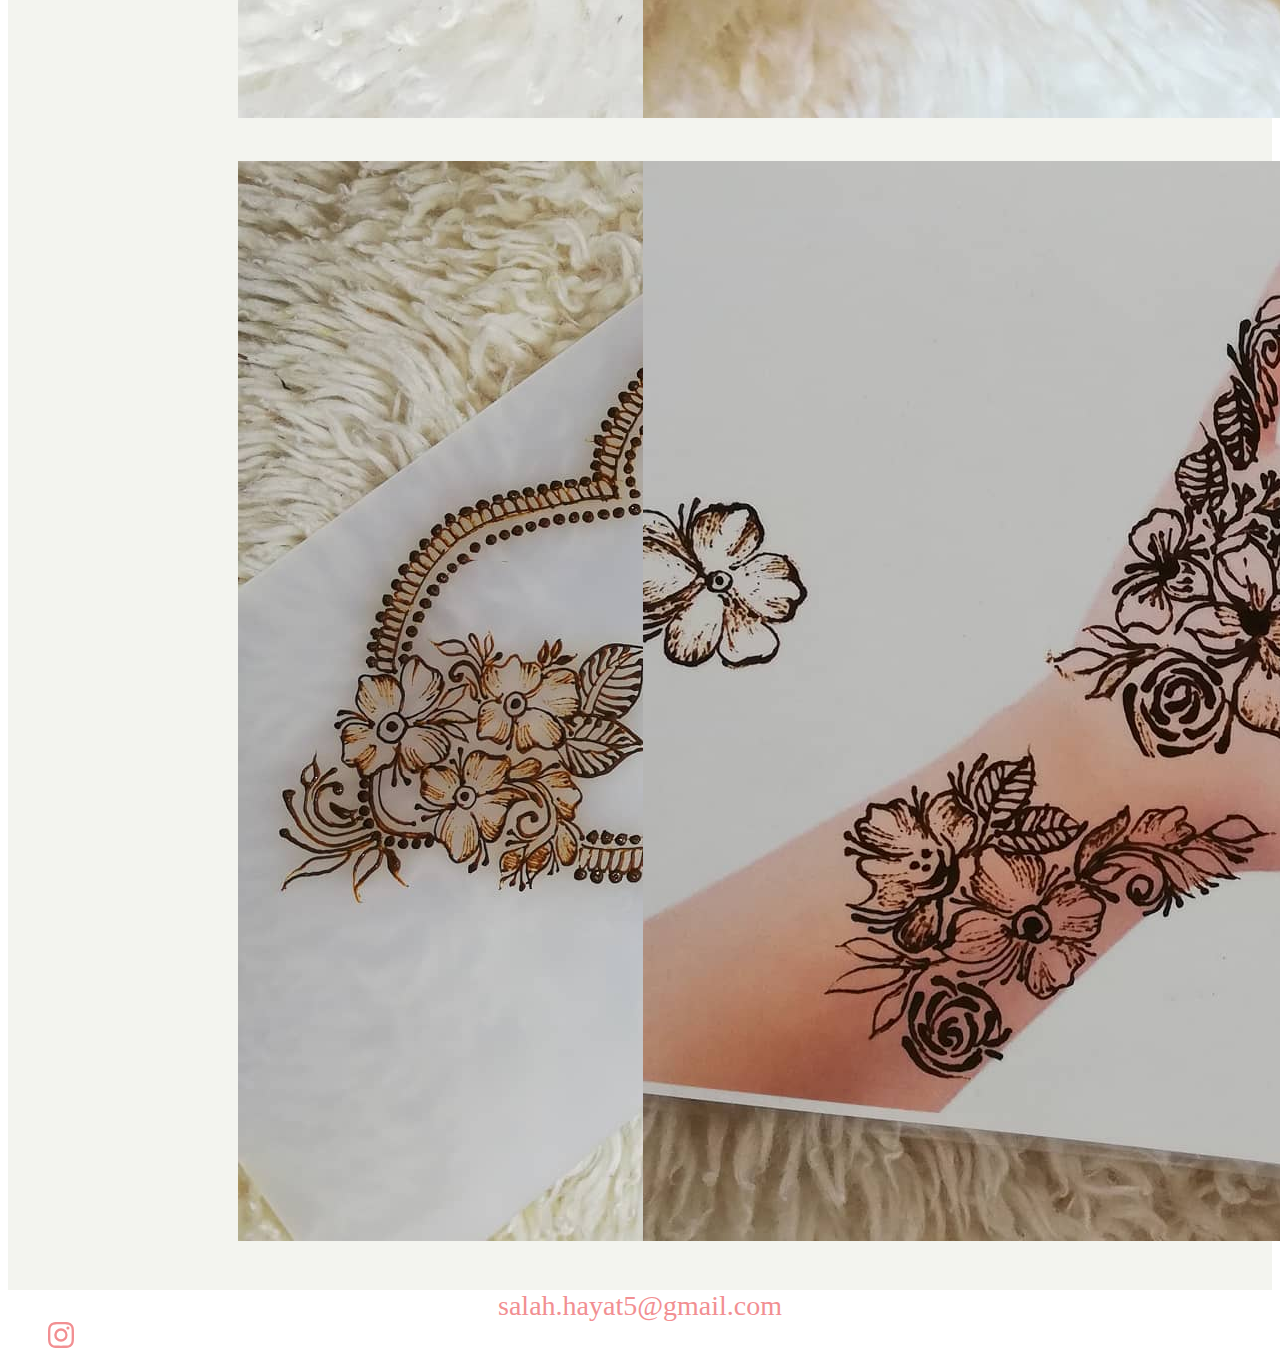
==== commit fbfe0229: "changed some colors in contact file" ====
--- a/index.html
+++ b/index.html
@@ -121,7 +121,10 @@
     </div>
     <div class="social-links d-flex justify-content-center">
       <a href="https://www.instagram.com/henna_hayat" target="_blank">
-        <i class="bi bi-instagram"></i>
+        <svg xmlns="http://www.w3.org/2000/svg" width="26" height="26" fill="currentColor" class="bi bi-instagram" viewBox="0 0 16 16">
+  <path d="M8 0C5.829 0 5.556.01 4.703.048 3.85.088 3.269.222 2.76.42a3.917 3.917 0 0 0-1.417.923A3.927 3.927 0 0 0 .42 2.76C.222 3.268.087 3.85.048 4.7.01 5.555 0 5.827 0 8.001c0 2.172.01 2.444.048 3.297.04.852.174 1.433.372 1.942.205.526.478.972.923 1.417.444.445.89.719 1.416.923.51.198 1.09.333 1.942.372C5.555 15.99 5.827 16 8 16s2.444-.01 3.298-.048c.851-.04 1.434-.174 1.943-.372a3.916 3.916 0 0 0 1.416-.923c.445-.445.718-.891.923-1.417.197-.509.332-1.09.372-1.942C15.99 10.445 16 10.173 16 8s-.01-2.445-.048-3.299c-.04-.851-.175-1.433-.372-1.941a3.926 3.926 0 0 0-.923-1.417A3.911 3.911 0 0 0 13.24.42c-.51-.198-1.092-.333-1.943-.372C10.443.01 10.172 0 7.998 0h.003zm-.717 1.442h.718c2.136 0 2.389.007 3.232.046.78.035 1.204.166 1.486.275.373.145.64.319.92.599.28.28.453.546.598.92.11.281.24.705.275 1.485.039.843.047 1.096.047 3.231s-.008 2.389-.047 3.232c-.035.78-.166 1.203-.275 1.485a2.47 2.47 0 0 1-.599.919c-.28.28-.546.453-.92.598-.28.11-.704.24-1.485.276-.843.038-1.096.047-3.232.047s-2.39-.009-3.233-.047c-.78-.036-1.203-.166-1.485-.276a2.478 2.478 0 0 1-.92-.598 2.48 2.48 0 0 1-.6-.92c-.109-.281-.24-.705-.275-1.485-.038-.843-.046-1.096-.046-3.233 0-2.136.008-2.388.046-3.231.036-.78.166-1.204.276-1.486.145-.373.319-.64.599-.92.28-.28.546-.453.92-.598.282-.11.705-.24 1.485-.276.738-.034 1.024-.044 2.515-.045v.002zm4.988 1.328a.96.96 0 1 0 0 1.92.96.96 0 0 0 0-1.92zm-4.27 1.122a4.109 4.109 0 1 0 0 8.217 4.109 4.109 0 0 0 0-8.217zm0 1.441a2.667 2.667 0 1 1 0 5.334 2.667 2.667 0 0 1 0-5.334"/>
+</svg>
+      </a>
       </div>
     </footer>
   </body>
--- a/styles/project.css
+++ b/styles/project.css
@@ -17,7 +17,7 @@
   text-align: center;
   text-decoration: underline;
   padding-top: 30px;
-  color: #f28f92;
+  color: #606c11;
 }
 .plant p {
   font-family: "poppins", sans-serif;
@@ -56,7 +56,7 @@
   text-align: center;
   padding-top: 40px;
   padding-bottom: 40px;
-  color: #f28f92;
+  color: #606c11;
 }
 
 .natural {
@@ -120,13 +120,13 @@
   color: #606c11;
 }
 
-footer .social-links {
+footer .social-links a {
   color: #f28f92;
   text-align: center;
-  margin: 60px 0;
+  margin: 40px 40px;
 }
 
-footer .social-links:hover {
+footer .social-links a:hover {
   color: #606c11;
 }
 
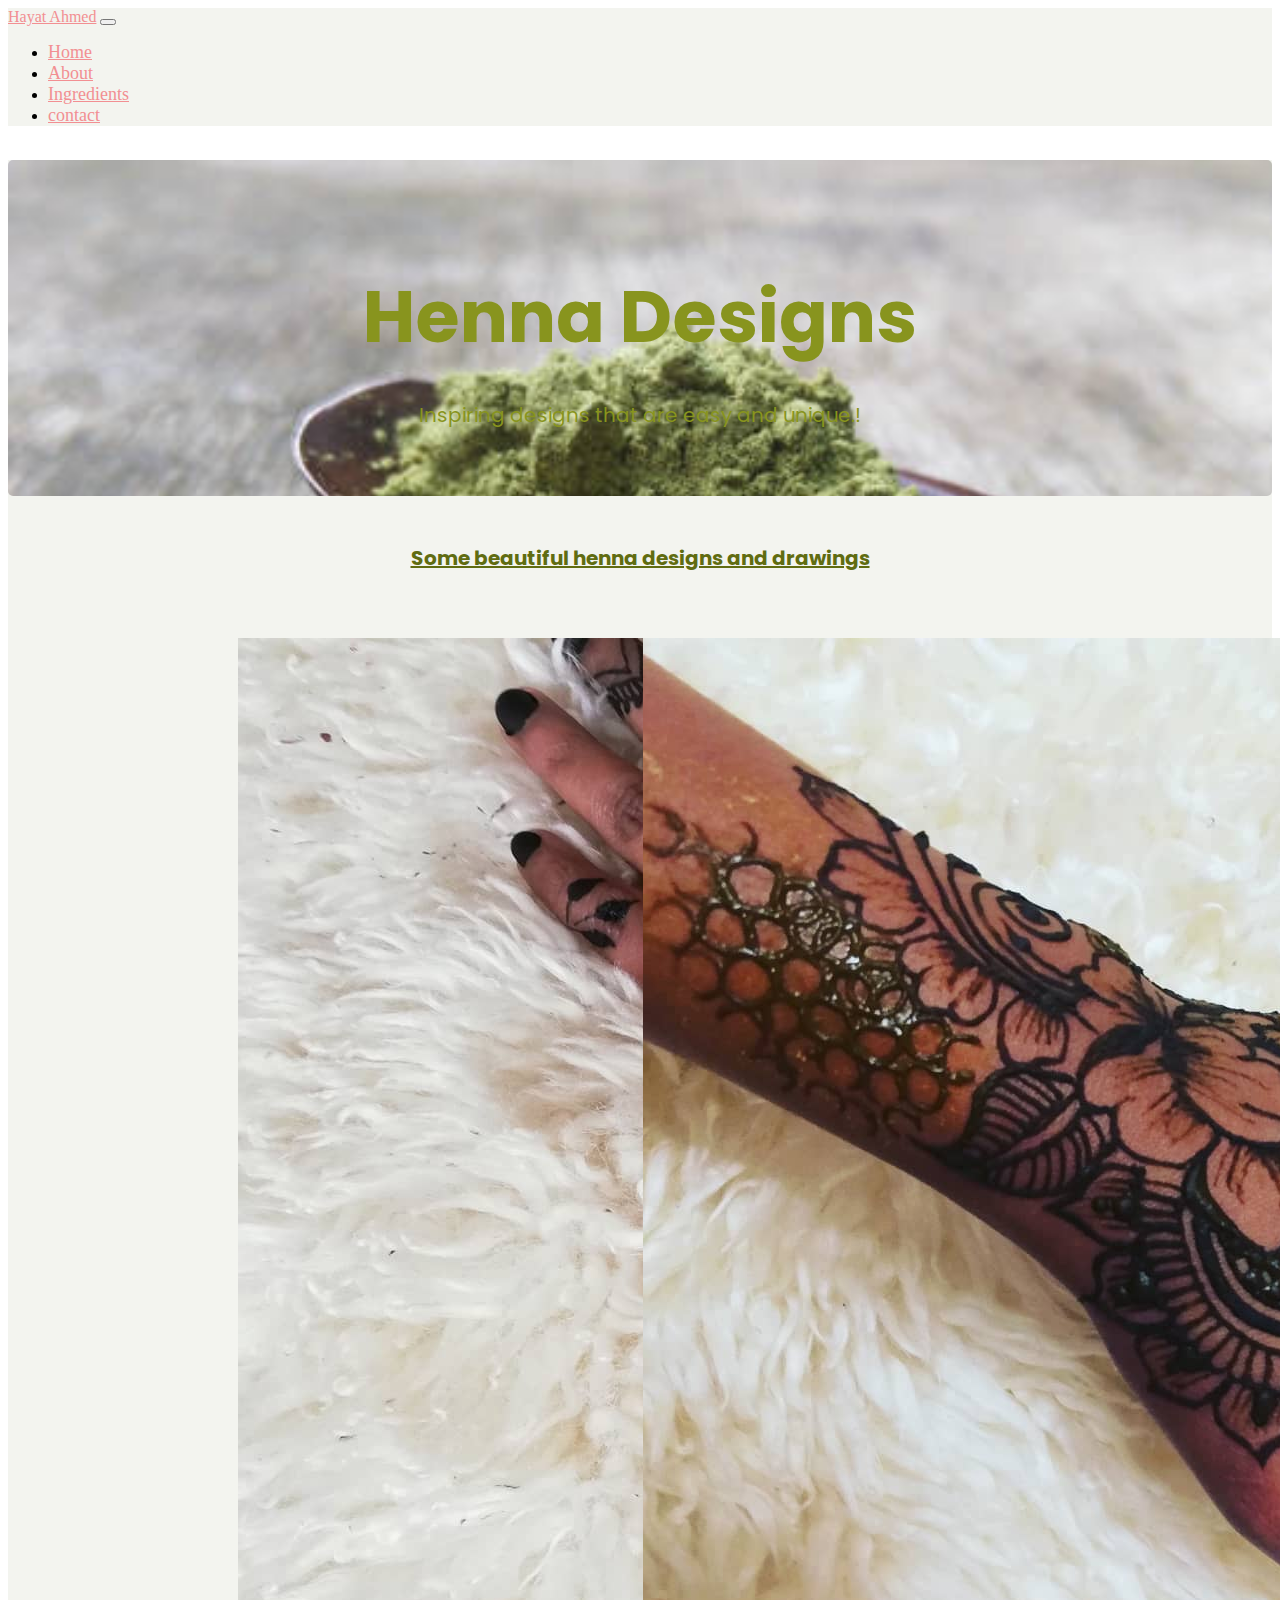
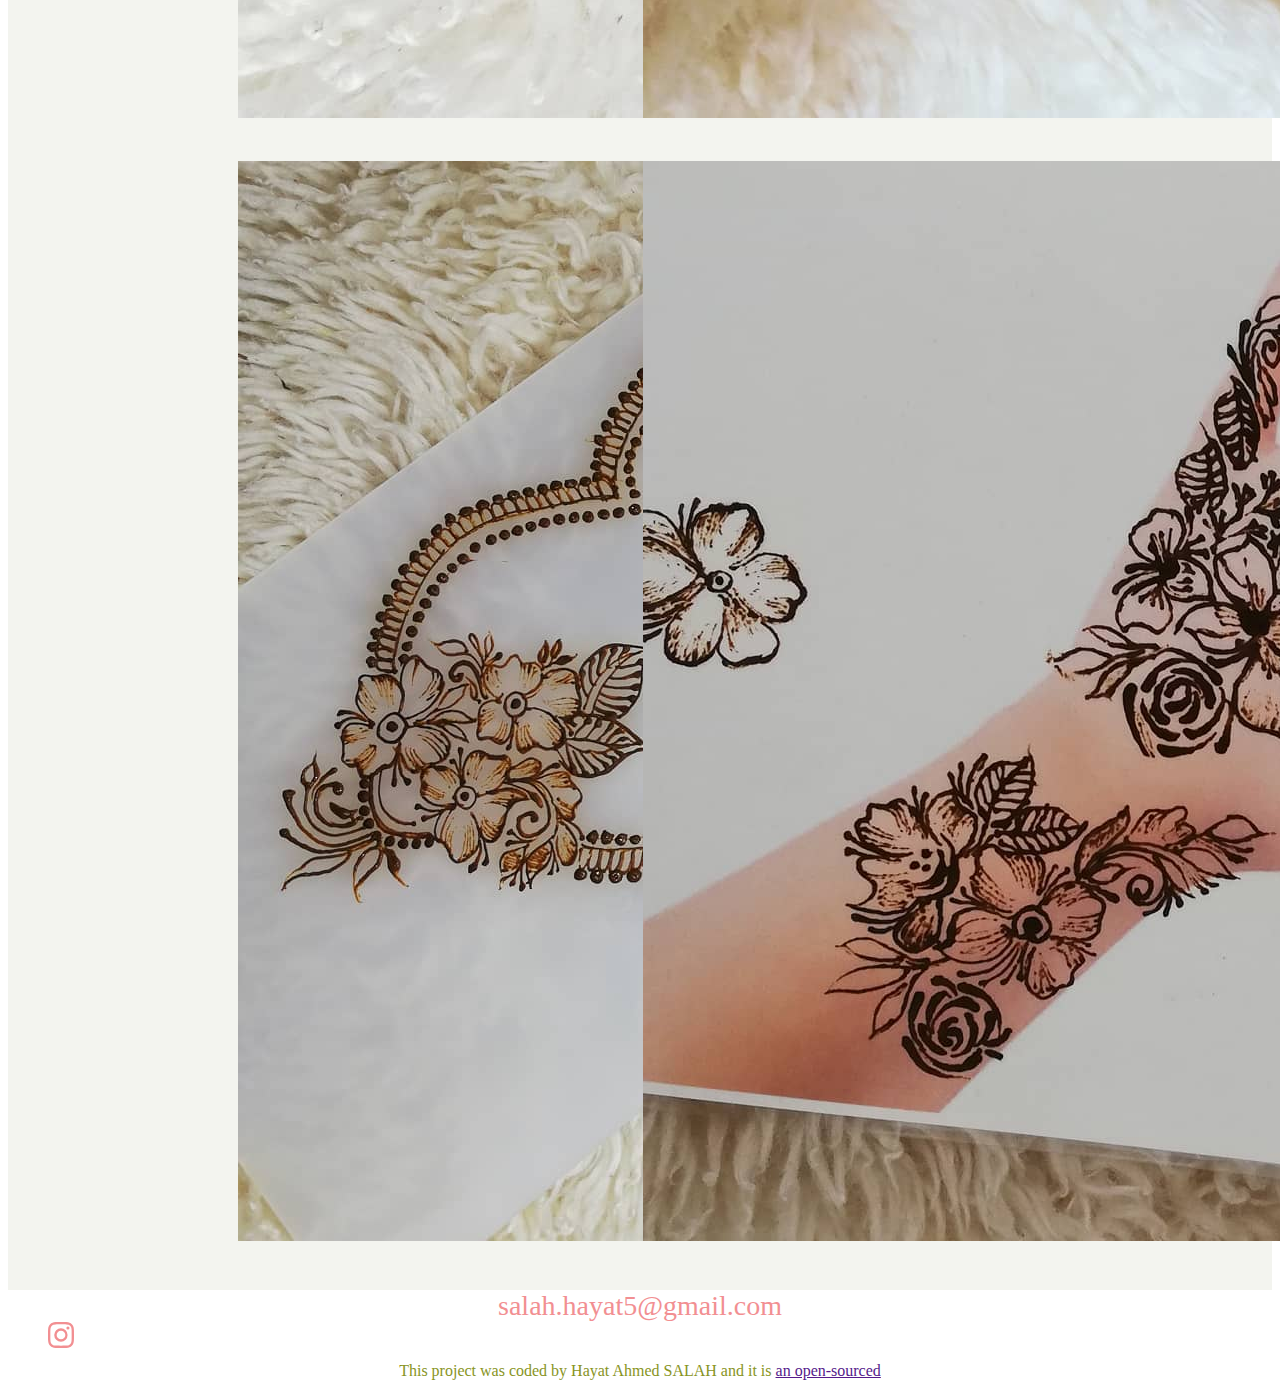
==== commit 526dceaa: "Added a Github repository link" ====
--- a/index.html
+++ b/index.html
@@ -126,6 +126,9 @@
 </svg>
       </a>
       </div>
+      <p class="text-center mt-5">
+        This project was coded by Hayat Ahmed SALAH and it is <a href="" target="_blank"> an open-sourced </a>
+      </p>
     </footer>
   </body>
 </html>
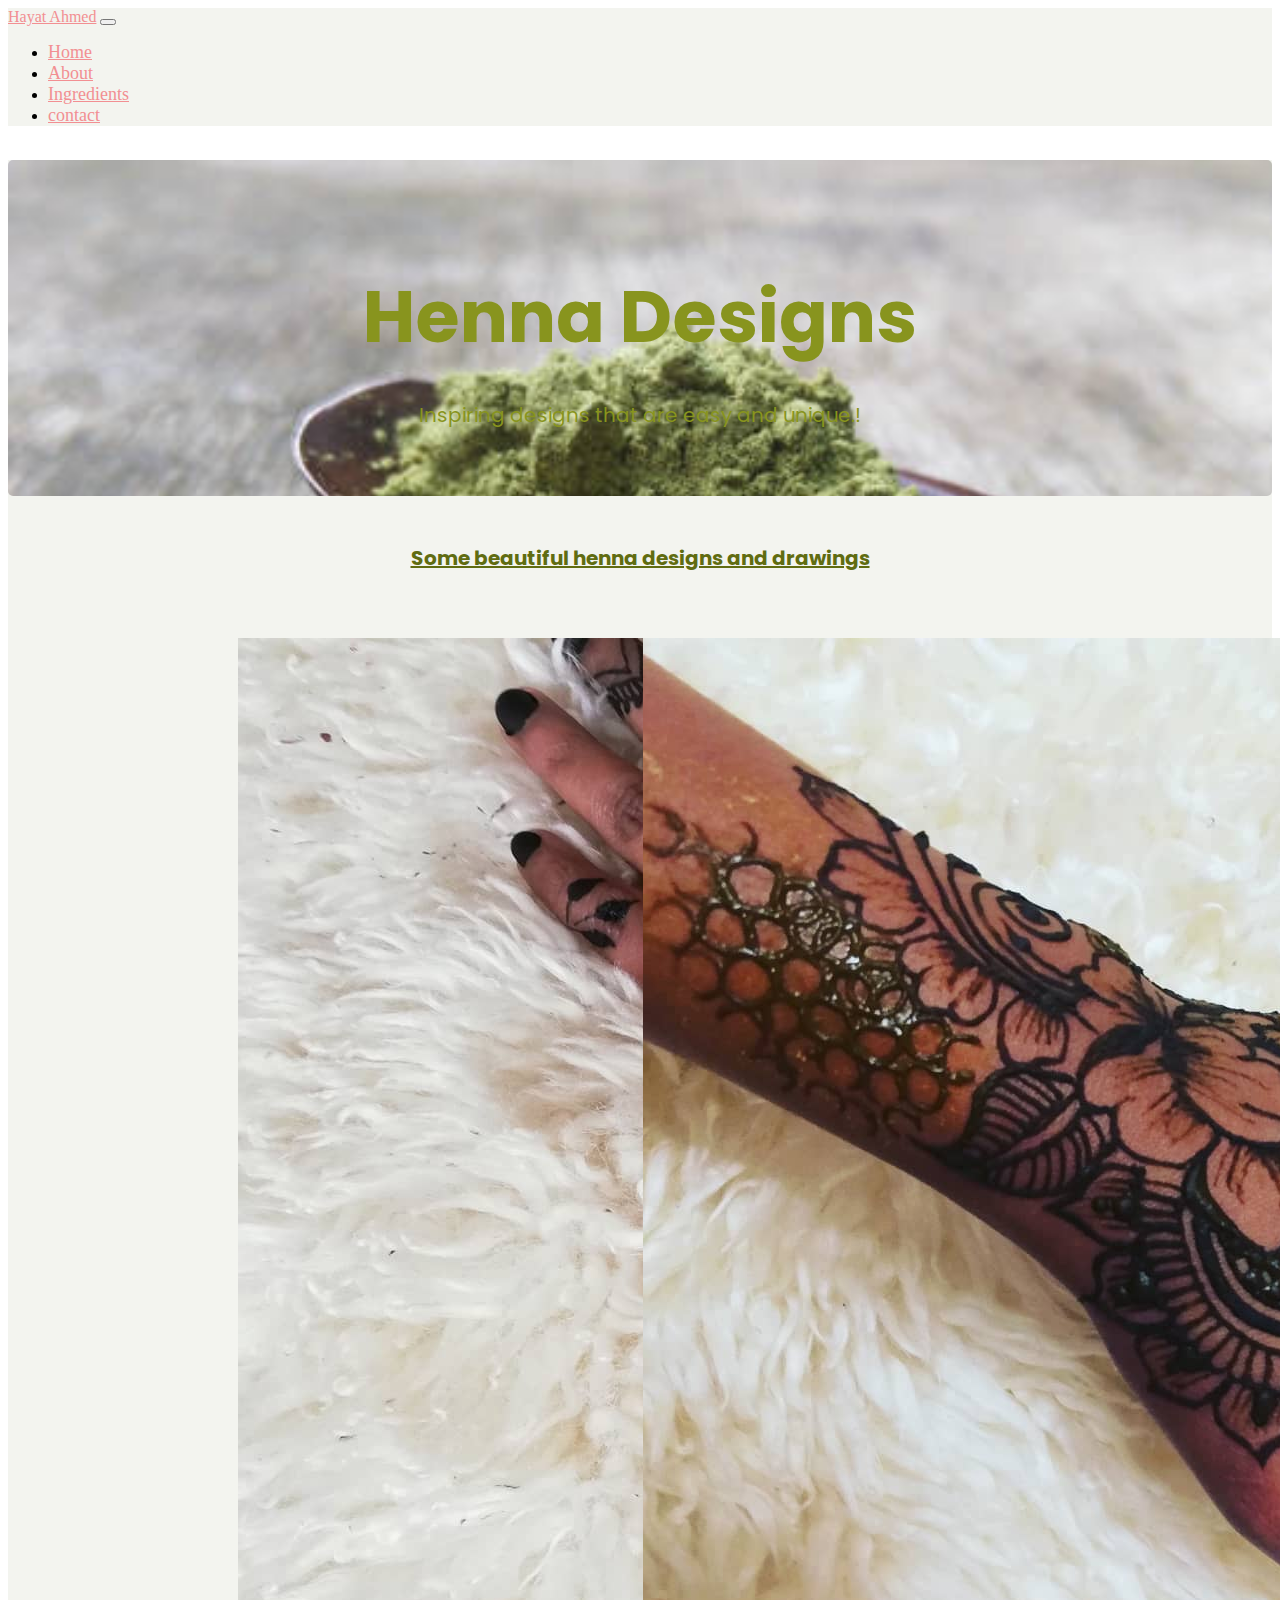
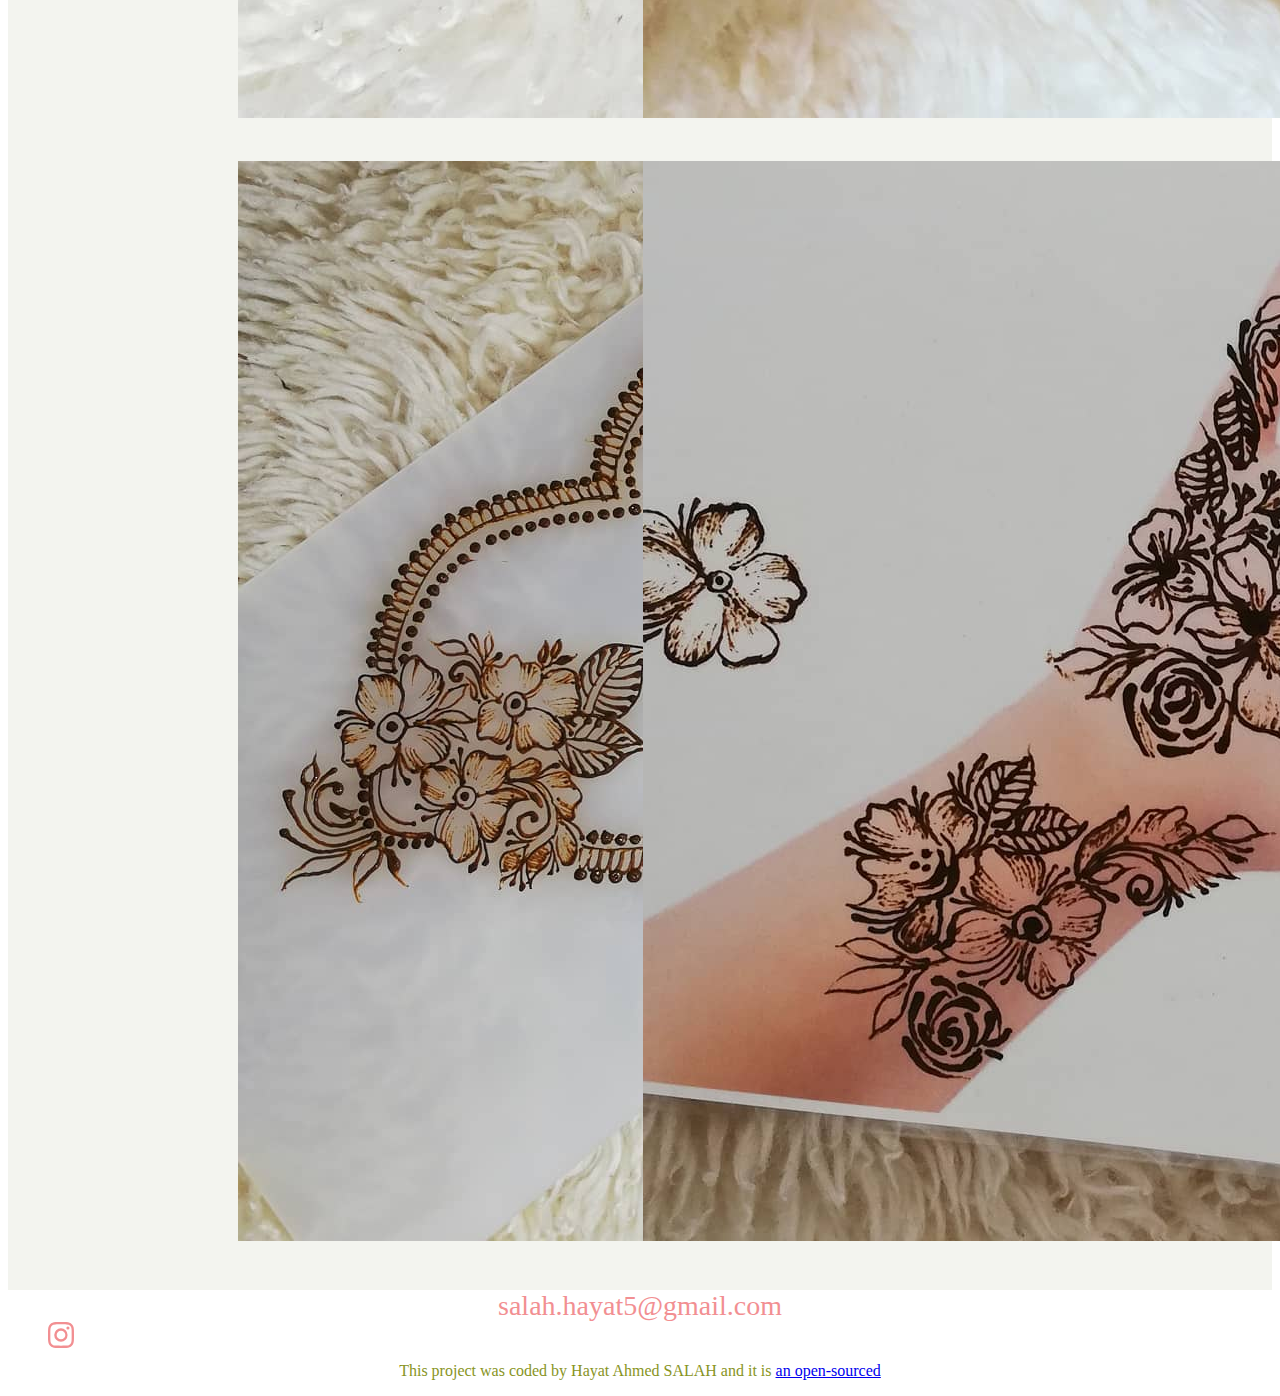
==== commit a54cbdb8: "Github link added in index.html" ====
--- a/index.html
+++ b/index.html
@@ -126,8 +126,8 @@
 </svg>
       </a>
       </div>
-      <p class="text-center mt-5">
-        This project was coded by Hayat Ahmed SALAH and it is <a href="" target="_blank"> an open-sourced </a>
+      <p class="text-center mt-3 mb-6">
+        This project was coded by Hayat Ahmed SALAH and it is <a href="https://github.com/Hayat-creator/Project-Portfolio" target="_blank"> an open-sourced </a>
       </p>
     </footer>
   </body>
